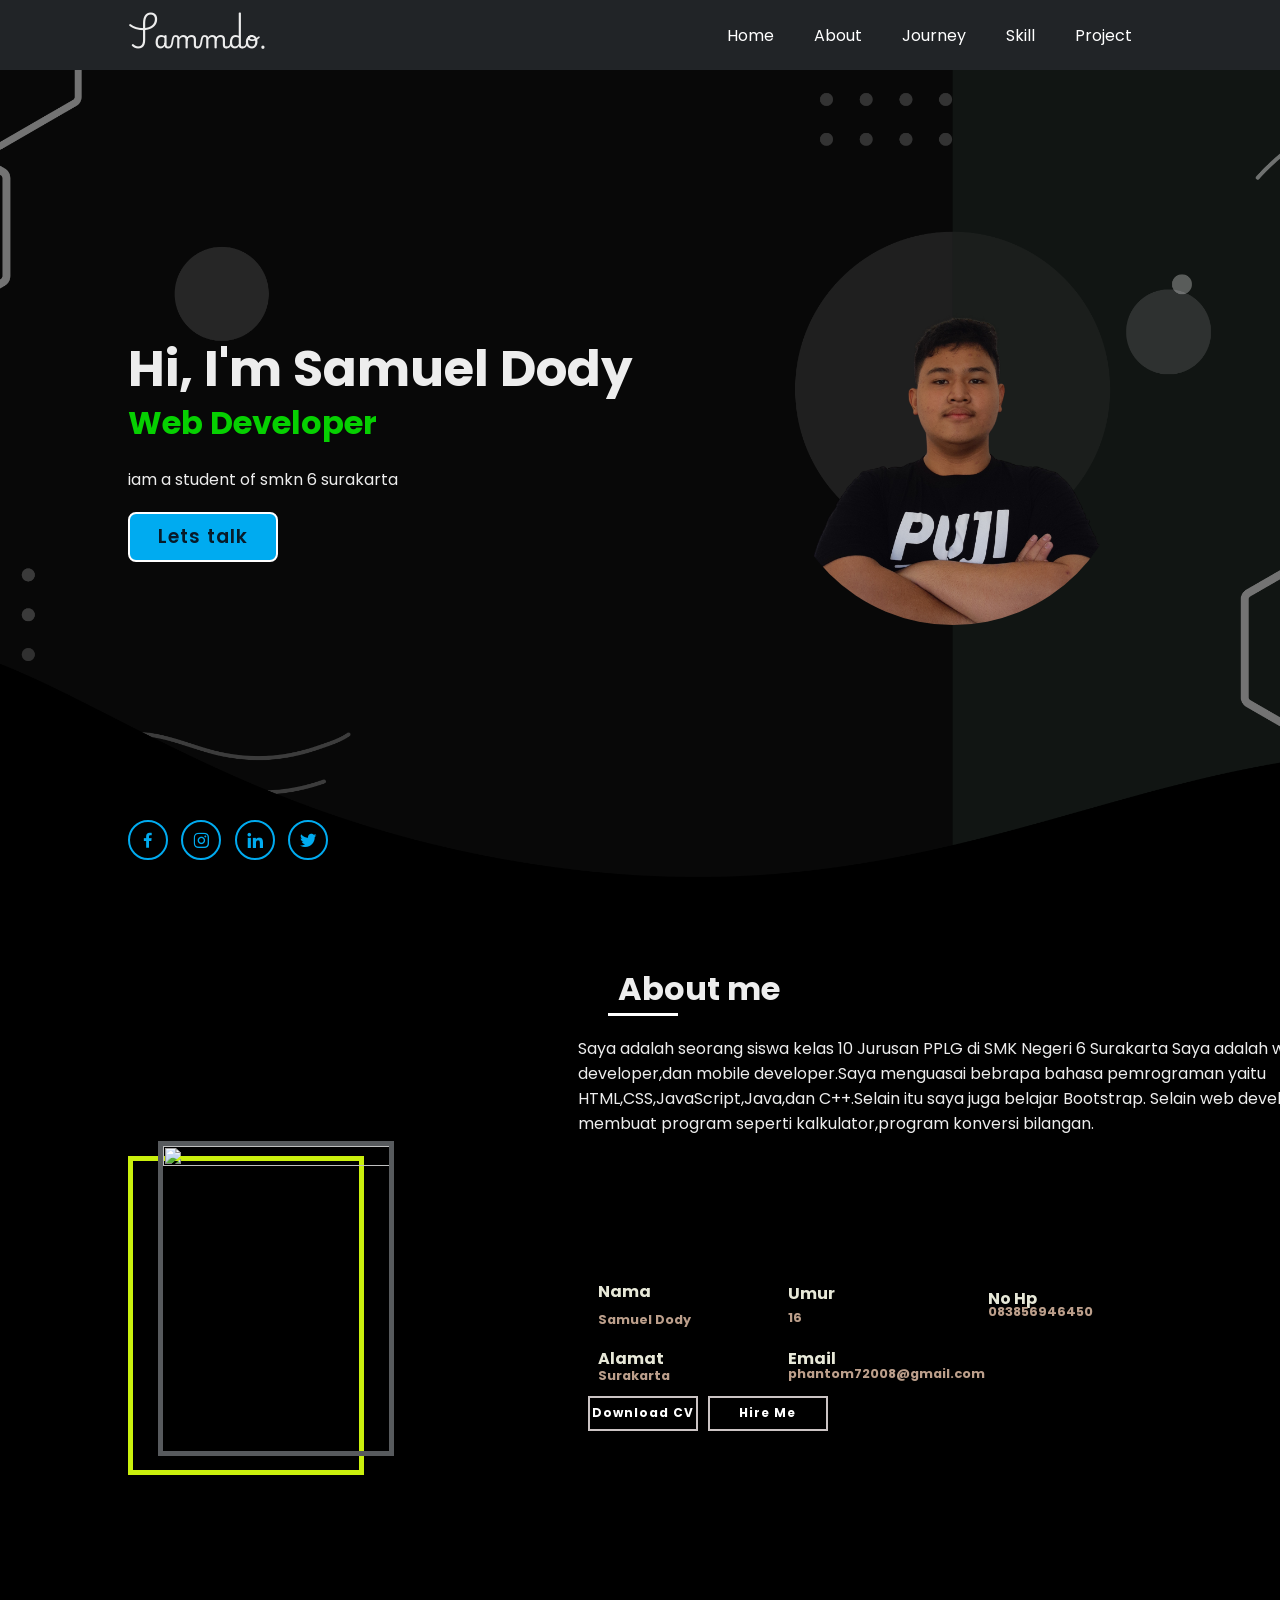
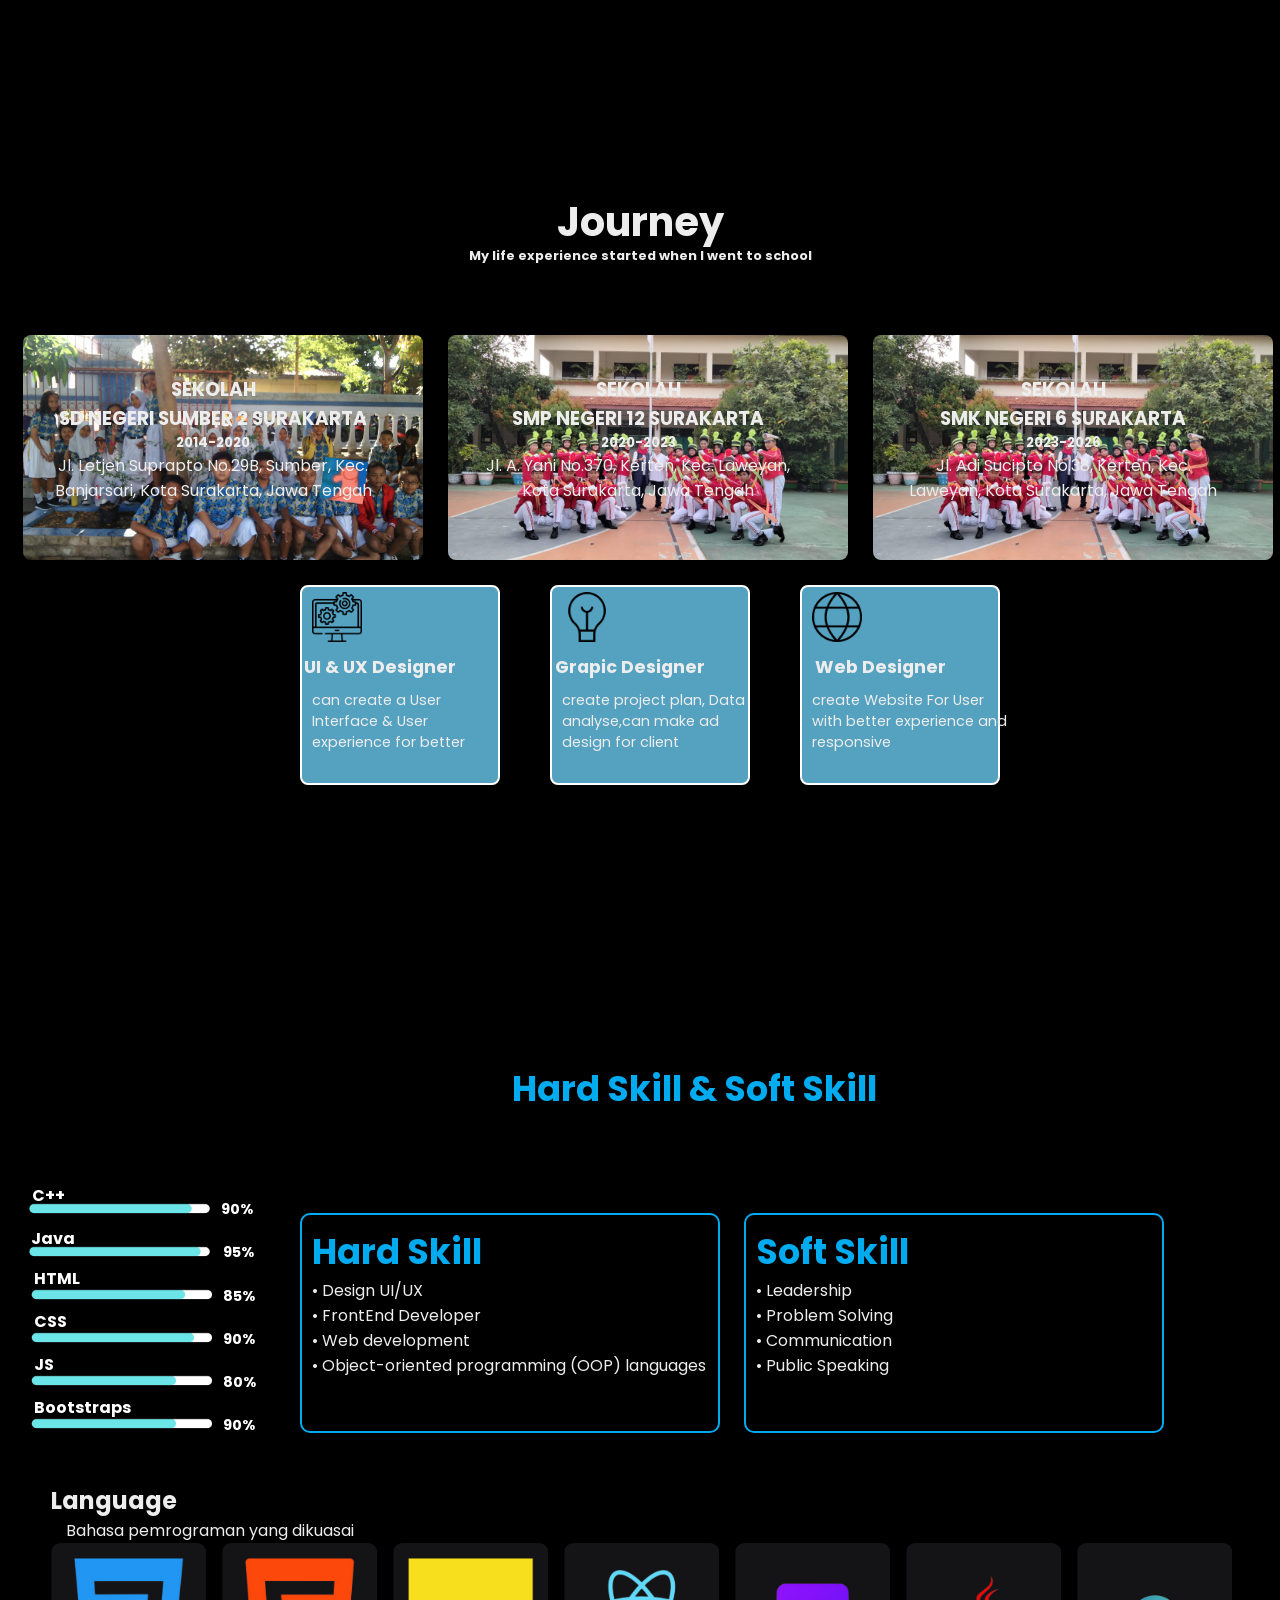
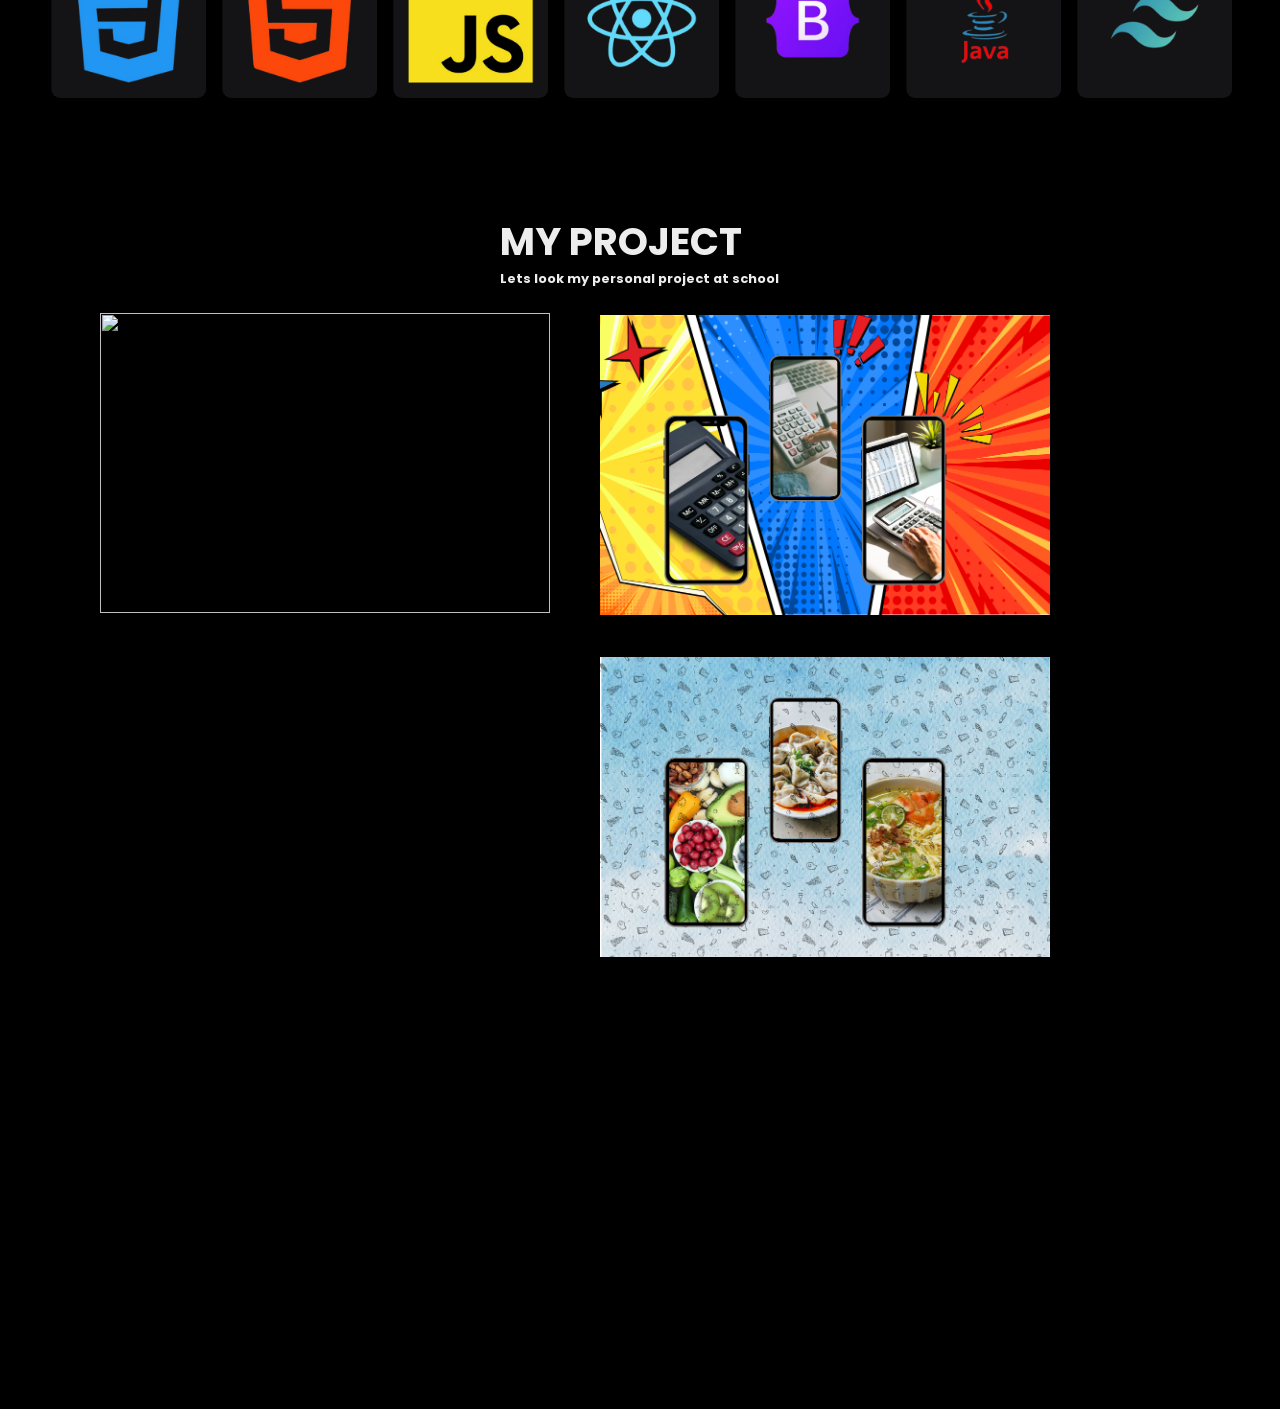
==== index.html @ 2a238af8 "index.html" ====
<!DOCTYPE html>
<html lang="en">
  <head>
    <meta charset="UTF-8" />
    <meta name="viewport" content="width=device-width, initial-scale=1.0" />
    <title>Portofolio Samuel</title>
    <link rel="stylesheet" href="style.css" />
    <link
      href="https://unpkg.com/boxicons@2.1.4/css/boxicons.min.css"
      rel="stylesheet"
    />
  </head>
  <body>
    <header class="header">
      <a href="#" class="logo">Sammdo.</a>

      <nav id="navbar" class="navbar">
      <ul class="menu">
        <li><a href="#home" class="active">Home</a></li>
        <li><a href="#about">About</a></li>
        <li><a href="#journey">Journey</a></li>
        <li><a href="#skill">Skill</a></li>
        <li><a href="#project">Project</a></li>
      </ul>
        <button class="toggle-button" id="toggleButton" ><i class='bx bx-menu bx-flashing' ></i></i></button>
      </nav>
    </header>
    
  <div class="home" id="home">
    <div class="home-content">
      <div class="text">
        <h1 >Hi, I'm Samuel Dody</h1>
        <h3>Web Developer</h3>
        <p>iam a student of smkn 6 surakarta</p>
      </div>
        <div class="btn-box">
          <a class="lets" href="https://wa.me/+6283856946450">Lets talk</a>
        </div>
      </div>

      <div class="home-sci">
        <a
          href="https://www.facebook.com/share/cYoXm4tMG1d6crYQ/?mibextid=qi2Omg"
          ><i class="bx bxl-facebook"></i
        ></a>
        <a
          href="https://www.instagram.com/basbastardd_?igsh=MTZwYXE0MXNqZjNnaw%3D%3D"
          ><i class="bx bxl-instagram"></i
        ></a>
        <a
          href="https://www.linkedin.com/in/samuel-dody-34b3a22b8?utm_source=share&utm_campaign=share_via&utm_content=profile&utm_medium=android_app"
          ><i class="bx bxl-linkedin"></i
        ></a>
        <a href="https://x.com/DaniGGerman134?t=rieS_hE7gNNwnrcmUIjF4g&s=09"
          ><i class="bx bxl-twitter"></i
        ></a>
      </div>
      <img class="person-home" src="Asset/home-person.png" alt="person" height="350px" width="350px">
    </div>

    <section class="about" id="about">
     <div class="about-content">
      <h2>About me</h2>
      <div class="garis"></div>
      <p>Saya adalah seorang siswa kelas 10 Jurusan PPLG di SMK Negeri 6
        Surakarta Saya adalah web developer,game developer,dan mobile
        developer.Saya menguasai bebrapa bahasa pemrograman yaitu
        HTML,CSS,JavaScript,Java,dan C++.Selain itu saya juga belajar Bootstrap. Selain web
        developer saya juga membuat program seperti kalkulator,program konversi
        bilangan.</p>
        <div class="profile">
          <h3 class="nama">Nama</h3>
          <h3 class="umur">Umur</h3>
          <h3 class="alamat">Alamat</h3>
          <h3 class="email">Email</h3>
          <h3 class="noHP">No Hp</h3>
          <h3 class="nama1"> Samuel Dody</h3>
          <h3 class="umur1"> 16</h3>
          <h3 class="alamat1"> Surakarta</h3>
          <h3 class="email1"> phantom72008@gmail.com</h3>
          <h3 class="hp"> 083856946450</h3>
          <div class="cv">
            <a href="c:\Users\LENOVO\Downloads\SMK-N-6-Surakarta.png" download="c:\Users\LENOVO\Downloads\SMK-N-6-Surakarta.png">Download CV</a>
          </div>
          <div class="btn-about">
          <a class="hire" href="https://wa.me/+6283856946450">Hire Me</a>
          </div>
      </div>
      <img class="about-photo" src="Profile.png" width="236" height="319">
      <div class="border"></div>
    </div>
    </section>

    <section class="journey" id="journey">
      <div class="journey-content">
        <h1>Journey</h1>
        <h6>My life experience started when I went to school</h6>

        <div class="all-card">
        <div class="card2">
          <div class="image-sd">
            <img src="Asset/sd.jpg" width="400px" height="200px">
          </div>
          <span class="sdn2">
            <h3>SEKOLAH</h3>
            <h3>SD NEGERI SUMBER 2 SURAKARTA</h3>
            <h5>2014-2020</h5>
            <p>Jl. Letjen Suprapto No.29B, Sumber, Kec. Banjarsari, Kota Surakarta, Jawa Tengah</p>
          </span>
          </div>
        <div class="card">
          <div class="image-smp">
            <img src="Asset/smp12.jpg" width="400px" height="200px">
          </div>
        <span class="smpn12">
          <h3>SEKOLAH</h3>
          <h3>SMP NEGERI 12 SURAKARTA</h3>
          <h5>2020-2023</h5>
          <p>Jl. A. Yani No.370, Kerten, Kec. Laweyan, Kota Surakarta, Jawa Tengah</p>
        </span>
      </div>
        <div class="card3">
          <div class="image-smk">
            <img src="Asset/smp12.jpg" width="400px" height="200px">
          </div>
        <span class="smk6">
          <h3>SEKOLAH</h3>
          <h3>SMK NEGERI 6 SURAKARTA</h3>
          <h5>2023-2026</h5>
          <p>Jl. Adi Sucipto No.38, Kerten, Kec. Laweyan, Kota Surakarta, Jawa Tengah</p>
        </span>
      </div>
      </div>

      <div class="service">
        <div class="UI">
          <img class="UI-img" src="Asset/UI.png" height="50px" width="50px">
          <h6>UI & UX Designer</h6>
          <p>can create a User Interface & User experience for better</p>
        </div>
        <div class="graphic">
          <img class="graphic-img" src="Asset/graphic.png" height="50px" width="50px">
          <h6>Grapic Designer</h6>
          <p>create project plan, Data analyse,can make ad design for client</p>
        </div>
        <div class="web">
          <img class="web-img" src="Asset/globe.png" height="50px" width="50px">
          <h6>Web Designer</h6>
          <p>create Website For User with better experience and responsive</p>
        </div>
      </div>
      </div>
    </section>

  <section class="skill" id="skill"> 
    <div class="skill-content">
    <h3>Hard Skill & Soft Skill</h3>
    <div class="chart">
    <div class="chart-cplus">
      <img src="Asset/90%.png" width="320px" height="180px">
      <h6>90%</h6>
      <p>C++</p>
    </div>
    <div class="chart-java">
      <img src="Asset/95%.png " width="320px" height="180px">
      <h6>95%</h6>
      <p>Java</p>
    </div>
    <div class="chart-html">
      <img src="Asset/85%.png" width="320px" height="180px">
      <h6>85%</h6>
      <p>HTML</p>
    </div>
    <div class="chart-css">
      <img src="Asset/90%.png" width="320px" height="180px">
      <h6>90%</h6>
      <p>CSS</p>
    </div>
    <div class="chart-js">
      <img src="Asset/80%.png" width="320px" height="180px">
      <h6>80%</h6>
      <p>JS</p>
    </div>
    <div class="chart-bs">
      <img src="Asset/80%.png"  width="320px" height="180px">
      <h6>90%</h6>
      <p>Bootstraps</p>
    </div>
    </div>
    <div class="hard-skill">
      <h3>Hard Skill</h3>
      <p>• Design UI/UX</p>
      <p>• FrontEnd Developer</p>
      <p>• Web development</p>
      <p>• Object-oriented programming (OOP) languages</p>
    </div>
    <div class="soft-skill">
      <h3>Soft Skill</h3>
      <p>• Leadership</p>
      <p>• Problem Solving</p>
      <p>• Communication</p>
      <p>• Public Speaking</p>
    </div>
  <div class="horizontal-scroll">
    <h1>Language</h1>
    <p>Bahasa pemrograman yang dikuasai</p>
  <div class="container">
    <img class="item" src="Asset/css.png" width="155px" height="155px">
    <img class="item" src="Asset/html.png" width="155px" height="155px">
    <img class="item" src="Asset/js.png" width="155px" height="155px">
    <img class="item" src="Asset/jsx.png" width="155px" height="155px">
    <img class="item" src="Asset/bs.png" width="155px" height="155px">
    <img class="item" src="Asset/java.png" width="155px" height="155px">
    <img class="item" src="Asset/tailwind.png" width="155px" height="155px">
  </div>
</div>
</div>
  </section>

    <section class="project-content" id="project">
      <h1>MY PROJECT</h1>
      <h4>Lets look my personal project at school</h4>
      <div class="foto-project">
        <a href="https://www.figma.com/proto/JDWSYa64k1XdLtKYEnfB9Y/project-only-today?node-id=34-34&starting-point-node-id=34%3A18&mode=design&t=15Vd6BLMMG8IjOnH-1">
          <img class="figma" src="Asset/Tiketku.png">
        </a>
        <a href="c:\Users\LENOVO\Documents\PJBL 10 SMT 1\KalkulatorKelompok8.zip" download="c:\Users\LENOVO\Documents\PJBL 10 SMT 1\KalkulatorKelompok8.zip">
          <img class="kalkulator" src="Asset/kalkulator.png"></a>
        <a href="c:\Users\LENOVO\Documents\KantinGUI (1).zip" download="c:\Users\LENOVO\Documents\KantinGUI (1).zip">
          <img class="kantin" src="Asset/kantin.png" >
        </a>
  </div>
 </section>

  <div class="copyright">
    <p>© Copyright 2024  SammdoDEV. All rights reserved.</p>
  </div>
  </div>

    <script src="main.js"></script>

    <script>
      window.onload = function(){
        if(performance.navigation.type === 1){
          window.location.href = "index.html";
        }
      };
    </script>
    <script src="https://unpkg.com/swiper/swiper-bundle.min.js"></script>
  </body>
</html>
---- style.css ----
@import url("https://fonts.googleapis.com/css2?family=Poppins:ital,wght@0,100;0,200;0,300;0,400;0,500;0,600;0,700;0,800;0,900;1,100;1,200;1,300;1,400;1,500;1,600;1,700;1,800;1,900&display=swap");
@import url('https://fonts.googleapis.com/css2?family=Playwrite+BE+WAL:wght@100..400&display=swap');
*{
  margin: 0;
  padding: 0;
  box-sizing: border-box;
  font-family: "Poppins", sans-serif;
}

body {
  font-family: "Poppins", sans-serif;
  background: #000000;
  color: #ededed;
  overflow-x: hidden;
  justify-content: center;
  align-items: center;
  height: auto;
  width: auto;
}

html,
body {
  scroll-behavior: smooth;
  overflow-y: auto;
}

body::-webkit-scrollbar{
  display: none;
}

.header {
  position: fixed;
  top: 0;
  left: 0;
  width: 100%;
  padding: 20px 10%;
  background: #212427;
  display: flex;
  justify-content: space-between;
  align-items: center;
  z-index: 100;
  grid-template-rows: auto;
  gap: 10px;
  height: 70px;
}
.toggle-button {
  display: none;
}

.logo {
  position: relative;
  font-size: 25px;
  color: #ededed;
  text-decoration: none;
  font-family: "Playwrite BE WAL", cursive;
}

.navbar{
  display: flex;
  justify-content: space-between;
  align-items: center;
}

.navbar ul{
  display: flex;
  align-items: start;
  list-style: none;
  padding-left: 20px;
}

.navbar li{
  position: relative;
}

.navbar a{
  white-space: nowrap;
  padding: 15px 20px;
  display: flex;
  align-items: center;
  font-size: 1.rem;
  color: #fff;
  text-decoration: none;
  transition: color 0.3s ease;
}

nav li:hover a{
  color: #9b50cc;
}

nav li::before {
  content: "";
  position: absolute;
  width: 0;
  height: 3px;
  bottom: 5px;
  transform: translateX(-50%);
  left: 50%;
  visibility: hidden;
  transition: all 0.3s ease-in-out;
  background-color: #9b50cc;
}

nav li:hover::before{
  visibility: visible;
  width: 100%;
}
.home {
  height: 100vh;
  background-size: cover;
  background: url('Asset/bgHomePorto.png');
  background-repeat: no-repeat;
  background-size: cover;
  background-position: center;
  display: flex;
  align-items: center;
  padding: 0 10%;
  position: sticky;
}

.person-home{
  position: relative;
  border-radius: 50%;
  right: 100px;
  transform: translateX(70%);
}

.home-content {
  max-width: auto;
}

.home-content h1 {
  position: relative;
  font-size: 50px;
  font-weight: 700;
  line-height: 1.2;
}

.home-content h3 {
  position: relative;
  font-size: 32px;
  font-weight: 700;
  color: #06D001;
}

.home-content p {
  position: relative;
  font-size: 16px;
  margin: 20px 0;
}

.home-content .btn-box {
  position: relative;
  display: flex;
  justify-content: space-between;
  width: 345px;
  height: 50px;
}

.btn-box a {
  position: relative;
  display: inline-flex;
  justify-content: center;
  align-items: center;
  width: 150px;
  height: 100%;
  background: #00abf0;
  border: 2px solid #ffffff;
  border-radius: 8px;
  font-size: 19px;
  color: #081b29;
  text-decoration: none;
  font-weight: 600;
  letter-spacing: 1px;
  z-index: 1;
  overflow: hidden;
  transition: 0.5s;
}

.btn-box a:hover {
  background: #000000;
  color: #00abf0;
}

.btn-box a:nth-child(2) {
  background: black;
  color: #00abf0;
}
.btn-box a:nth-child(2):hover {
  background: #00abf0;
  color: #000000;
}

.btn-box a:nth-child(2)::before {
  background: #00abf0;
  color: #000000;
}

.btn-box a:hover::before {
  width: 100%;
}

.home-sci {
  position: absolute;
  bottom: 40px;
  width: 200px;
  display: flex;
  justify-content: space-between;
}

.home-sci a {
  position: relative;
  display: inline-flex;
  justify-content: center;
  align-items: center;
  width: 40px;
  height: 40px;
  background: transparent;
  border: 2px solid #00abf0;
  border-radius: 50%;
  font-size: 20px;
  color: #00abf0;
  text-decoration: none;
  z-index: 1;
  overflow: hidden;
}
.home-sci a:hover {
  color: #081b29;
}

.home-sci a::before {
  content: "";
  position: absolute;
  top: 0;
  left: 0;
  width: 0;
  height: 100%;
  background: #00abf0;
  z-index: -1;
  transition: 0.5s;
}

.home-sci a:hover::before {
  width: 100%;
}

section {
  justify-content: center;
  align-items: center;
}

.about {
  padding-top: 570px;
  display: flex;
  align-items: center;
  z-index: -10;
  max-height: 70vh;
  box-sizing: border-box;
}

.about-photo{
  border: 5px solid #575a5d;
  top: -400px;
}

.border{
  border: 5px solid #caf00d;
  height: 319px;
  width: 236px;
  position: relative;
  left: -60px;
  bottom: 700px;
}

.garis {
  border: 0;
  height: 3px;
  background: #ffffff;
  margin: 20px 0;
  width: 70px;
  left: 420px;
  position: relative;
  top: 110px;
}
.about-content h2 {
  top: 140px;
  justify-content: center;
  align-items: center;
  padding-bottom: 10px;
  color: #ededed;
  position: relative;
  font-size: 2rem;
  left: 430px;
  font-weight: bold;
}

.about-content p {
  text-size-adjust: 100px 100px;
  background-color: transparent;
  padding: 10px;
  padding-bottom: 20px;
  position: relative;
  width: 100vh;
  height: 30vh;
  left: 380px;
  top: 100px;

}

.profile {
  display: contents;
  grid-template-rows: 1fr 1fr;
  flex-direction: column;
  justify-items: center;
  font-size: 0.7rem;
  justify-content: center;
  transform: translateY(0%);
}

.nama{
  color: #E7E8D8;
  padding-left: 410px;
  padding-top: 60px;
  font-size: 1rem;
  justify-content: center;
  align-items: center;
  position: relative;
  top: 23px;
}
.nama1{
  color: #BC9F8B;
  padding-left: 410px;
  bottom: 70px;
  font-size: 0.8rem;
  position: relative;
  justify-content: center;
  align-items: center;
}

.umur{
  color: #E7E8D8;
  padding-left: 600px;
  justify-content: center;
  align-items: center;
  font-size: 1rem;
  position: relative;
}
.umur1{
  color: #BC9F8B;
  padding-left: 600px;
  bottom: 90px;
  font-size: 0.8rem;
  position: relative;
  justify-content: center;
  align-items: center;
}
.alamat{
  color: #E7E8D8;
  padding-left: 410px;
  top: 40px;
  font-size: 1rem;
  justify-content: center;
  align-items: center;
  position: relative;
}
.alamat1{
  color: #BC9F8B;
  padding-left: 410px;
  bottom: 50px;
  font-size: 0.8rem;
  position: relative;
  justify-content: center;
  align-items: center;
}

.email{
  color: #E7E8D8;
  padding-left: 600px;
  top: 15px;
  position: relative;
  justify-content: center;
  align-items: center;
  font-size: 1rem;
}
.email1{
  color: #BC9F8B;
  padding-left: 600px;
  bottom: 70px;
  font-size: 0.8rem;
  position: relative;
  justify-content: center;
  align-items: center;
}

.noHP{
  position: relative;
  justify-content: center;
  align-items: center;
  color: #E7E8D8;
  font-size: 1rem;
  padding-left: 800px;
  bottom: 70px;
}

.hp{
  color: #BC9F8B;
  padding-left: 800px;
  bottom: 150px;
  font-size: 0.8rem;
  position: relative;
  justify-content: center;
  align-items: center;
}

.about-photo {
  position: relative;
  bottom: 527.5px;
  right: 30px;
  z-index: 1;
  background-size: cover;
  height: auto;
}

.cv{
display: flex;
position: relative;
width: 110px;
height: 35px;
left: 400px;
bottom: 75px;
}

.cv a{
  position: relative;
  display: inline-flex;
  justify-content: center;
  align-items: center;
  width: 150px;
  height: 100%;
  background: transparent;
  border: 2px solid #cbc4c4;
  font-size: 12px;
  color: #ffffff;
  text-decoration: none;
  font-weight: 600;
  letter-spacing: 1px;
  z-index: 1;
  overflow: hidden;
  transition: 0.5s ease;
  font-weight: bold;
  cursor: pointer;
}

.cv:hover{
  background: #ffffff;
  transition: 0.5s ease-in-out;
}
.cv a:hover{
  color: #000000;
  transition: .5s ease-in-out;
}
.btn-about a{
  position: relative;
  display: inline-flex;
  justify-content: center;
  align-items: center;
  width: 120px;
  height: 35px;
  background: transparent;
  border: 2px solid #cbc4c4;
  font-size: 12px;
  color: #ffffff;
  text-decoration: none;
  font-weight: 600;
  letter-spacing: 1px;
  z-index: 1;
  overflow: hidden;
  transition: 0.5s ease;
  font-weight: bold;
  cursor: pointer;
  left: 520px;
  bottom: 110px;
}

.hire:hover{
  background: #ffffff;
  transition: 0.5s ease-in-out;
}
.btn-about a:hover{
  color: #000000;
  transition: .5s ease-in-out;
}

.journey {
  background: #000000;
  background-size: cover;
  position: relative;
  padding-top: 550px;
  background-repeat: no-repeat;
  background-size: cover;
  background-position: center;
  display: flex;
  align-items: center;
  max-height: 118vh;
}

.journey-content h1 {
  padding-bottom: 500px;
  justify-content: center;
  align-items: center;
  padding-bottom: 10px;
  color: #ededed;
  position: relative;
  font-size: 50px;
  font-weight: 700;
  text-align: center;
  bottom: 95px;
  font-size: 2.5rem;
}

.journey-content h6 {
  padding-bottom: 500px;
  justify-content: center;
  align-items: center;
  padding-bottom: 10px;
  color: #ededed;
  position: relative;
  font-size: 50px;
  font-weight: 700;
  text-align: center;
  bottom: 110px;
  font-size: 0.8rem;
}

.service{
  bottom: 50px;
  display: flex;
  justify-content: space-between;
  gap: 3;
  left: 110px;
  position: relative;
}

.UI-img{
  position: relative;
  bottom: -5px;
  right: -10px;
}
.UI{
  top: -350px;
  position: relative;
  background-color: #54a1c0;
  border-radius: 8px;
  left: -150px;
  border: 2px solid #ffffff;
  width: 200px;
  height: 200px;
  display: inline-block;
}

.UI:hover{
  background: #A2CA71;
  transition: 0.5s ease-in-out;
  cursor: pointer;
}
.UI h6{
  font-size: 1.1rem;
  top: 10px;
  right: 20px;
}
.UI p{
  position: relative;
  top: 10px;
  font-size: 0.9rem;
  right: -10px;
}

.graphic-img{
  position: relative;
  bottom: -5px;
  right: -10px;
}
.graphic{
  top: -350px;
  position: relative;
  background-color: #54a1c0;
  border-radius: 8px;
  left: -100px;
  border: 2px solid #ffffff;
  width: 200px;
  height: 200px;
  display: inline-block;
}

.graphic:hover{
  background: #A2CA71;
  transition: 0.5s ease-in-out;
  cursor: pointer;
}

.graphic h6{
  font-size: 1.1rem;
  top: 10px;
  right: 20px;
}
.graphic p{
  position: relative;
  top: 10px;
  font-size: 0.9rem;
  right: -10px;
}

.web-img{
  position: relative;
  bottom: -5px;
  right: -10px;
}
.web{
  top: -350px;
  position: relative;
  background-color: #54a1c0;
  border-radius: 8px;
  left: -50px;
  border: 2px solid #ffffff;
  width: 200px;
  height: 200px;
  display: inline-block;
}

.web:hover{
  background: #A2CA71;
  transition: 0.5s ease-in-out;
  cursor: pointer;
}

.web h6{
  font-size: 1.1rem;
  top: 10px;
  right: 20px;
}
.web p{
  position: relative;
  top: 10px;
  font-size: 0.9rem;
  right: -10px;
}


.all-card{
  left: 0;
  transform: translateX(18%);
}
.card{
  width: 400px;
  height: 200px;
  aspect-ratio: 1 / 0.7;
  border-radius: 8px;
  position: relative;
  cursor: pointer;
  top: -250px;
}

.card .image-smp{
  border-radius: inherit;
}

.card .image-smp img{
  width: 100%;
  height: 100%;
  object-fit: cover;
  object-position: 50% 50%;
  border-radius: inherit;
  transition: 0.5s ease-in-out;
}

.card::after{
  content: "";
  position: absolute;
  inset: 0;
  border: 2px solid white;
  border-radius: inherit;
  opacity: 0;
  height: 175px;
  transition: 0.4s ease-in-out;
}

.card:hover img{
  filter: grayscale(1) brightness(0.4);
}

.card:hover::after{
  opacity: 1;
  inset: 20px;
}

.smpn12{
  width: 80%;
  position: absolute;
  top: 20%;
  left: 90%;
  text-align: center;
  left: 30px;
}

.card2{
  width: 400px;
  height: 200px;
  aspect-ratio: 1 / 0.7;
  border-radius: 8px;
  position: relative;
  cursor: pointer;
  top: -50px;
  right: 425px;
}

.card2 .image-sd{
  border-radius: inherit;
}

.card2 .image-sd img{
  width: 100%;
  height: 100%;
  object-fit: cover;
  object-position: 50% 50%;
  border-radius: inherit;
  transition: 0.5s ease-in-out;
}

.card2::after{
  content: "";
  position: absolute;
  inset: 0;
  border: 2px solid white;
  border-radius: inherit;
  height: 175px;
  opacity: 0;
  transition: 0.4s ease-in-out;
}

.card2:hover img{
  filter: grayscale(1) brightness(0.4);
}

.card2:hover::after{
  opacity: 1;
  inset: 20px;
}

.sdn2{
  width: 80%;
  position: absolute;
  top: 20%;
  left: 90%;
  text-align: center;
  left: 30px;
}


.card3{
  width: 400px;
  height: 200px;
  aspect-ratio: 1 / 0.7;
  border-radius: 8px;
  position: relative;
  cursor: pointer;
  top: -450px;
  left: 425px;
}

.card3 .image-smk{
  border-radius: inherit;
}

.card3 .image-smk img{
  width: 100%;
  height: 100%;
  object-fit: cover;
  object-position: 50% 50%;
  border-radius: inherit;
  transition: 0.5s ease-in-out;
}

.card3::after{
  content: "";
  position: absolute;
  inset: 0;
  border: 2px solid white;
  border-radius: inherit;
  height: 170px;
  opacity: 0;
  transition: 0.4s ease-in-out;
}

.card3:hover img{
  filter: grayscale(1) brightness(0.4);
}

.card3:hover::after{
  opacity: 1;
  inset: 20px;
}

.smk6{
  width: 80%;
  position: absolute;
  top: 20%;
  left: 90%;
  text-align: center;
  left: 30px;
}

.skill{
  max-height: 120vh;
  padding-top: 70px;
}

.skill-content h3{
  justify-content: center;
  color: #00abf0;
  align-items: center;
  left: 0;
  transform: translateX(40%);
  font-size: 2.2rem;
}

.skill-content p{
  justify-content: center;
  font-size: 1rem;
  align-items: center;
  padding-left: 525px;
}

.chart{
  padding-left: 90px;
  position: relative;
}
.chart-cplus{
  background-size: cover;
  left: 0;
  transform: translateX(-10%);
}
.chart-cplus h6{
  justify-content: center;
  align-items: center;
  position: relative;
  color: #ffffff;
  font-weight: bold;
  font-size: 0.9rem;
  left: 0;
  transform: translateX(21%);
  bottom: 103px;
}

.chart-cplus p{
  justify-content: center;
  align-items: center;
  position: relative;
  color: #ffffff;
  font-weight: bold;
  font-size: 1rem;
  left: 0;
  transform: translateX(-39%);
  bottom: 140px;
}

.chart-java{
  transform: translateX(-10%);
  bottom: 190px;
  position: relative;
  justify-content: center;
  align-items: center;
}
.chart-java h6{
  justify-content: center;
  align-items: center;
  position: relative;
  color: #ffffff;
  font-weight: bold;
  font-size: 0.9rem;
  left: 252px;
  bottom: 103px;
}

.chart-java p{
  justify-content: center;
  align-items: center;
  position: relative;
  color: #ffffff;
  font-weight: bold;
  font-size: 1rem;
  right: 465px;
  bottom: 140px;
}

.chart-html{
  left: 0;
  bottom: 380px;
  transform: translateX(-9.8%);
  position: relative;
  justify-content: center;
  align-items: center;
}

.chart-html h6{
  justify-content: center;
  align-items: center;
  position: relative;
  color: #ffffff;
  font-weight: bold;
  font-size: 0.9rem;
  left: 0;
  transform: translateX(21%);
  bottom: 102px;
}

.chart-html p{
  justify-content: center;
  align-items: center;
  position: relative;
  color: #ffffff;
  font-weight: bold;
  font-size: 1rem;
  left: 0;
  transform: translateX(-39%);
  bottom: 143px;
}

.chart-css{
  left: 0;
  transform: translateX(-9.8%);
  top: -570px;
  position: relative;
  justify-content: center;
  align-items: center;
}

.chart-css h6{
  justify-content: center;
  align-items: center;
  position: relative;
  color: #ffffff;
  font-weight: bold;
  font-size: 0.9rem;
  left: 0;
  transform: translateX(21%);
  bottom: 102px;
}

.chart-css p{
  justify-content: center;
  align-items: center;
  position: relative;
  color: #ffffff;
  font-weight: bold;
  font-size: 1rem;
  left: 0;
  transform: translateX(-39%);
  bottom: 143px;
}

.chart-js{
  left: 0;
  transform: translateX(-9.8%);
  top: -760px;
  position: relative;
  justify-content: center;
  align-items: center;
}

.chart-js h6{
  justify-content: center;
  align-items: center;
  position: relative;
  color: #ffffff;
  font-weight: bold;
  font-size: 0.9rem;
  left: 0;
  transform: translateX(21%);
  bottom: 102px;
}

.chart-js p{
  justify-content: center;
  align-items: center;
  position: relative;
  color: #ffffff;
  font-weight: bold;
  font-size: 1rem;
  left: 0;
  transform: translateX(-39%);
  bottom: 143px;
}
.chart-bs{
  left: 0;
  transform: translateX(-9.8%);
  top: -950px;
  position: relative;
  justify-content: center;
  align-items: center;
}

.chart-bs h6{
  justify-content: center;
  align-items: center;
  position: relative;
  color: #ffffff;
  font-weight: bold;
  font-size: 0.9rem;
  left: 0;
  transform: translateX(21%);
  bottom: 102px;
}

.chart-bs p{
  justify-content: center;
  align-items: center;
  position: relative;
  color: #ffffff;
  font-weight: bold;
  font-size: 1rem;
  left: 0;
  transform: translateX(-39%);
  bottom: 143px;
}


.hard-skill{
  display: inline-block;
  border: 2px solid #00abf0;
  border-radius: 10px;
  padding: 5px;
  box-sizing: border-box;
  width: 300px;
  height: max-content;
  text-size-adjust: 100px 100px;
  padding: 10px;
  padding-bottom: 10px;
  position: relative;
  width: 420px;
  height: 220px;
  left: 300px;
  bottom: 1300px;
}

.hard-skill h3{
  width: max-content;
  text-align: left;
  left: 0;
  transform: translateX(0%);
}

.hard-skill p{
  width: max-content;
  text-align: left;
  padding-left: 0px;
  align-items: center;
  justify-content: center;
}
.soft-skill{
  display: inline-block;
  border: 2px solid #00abf0;
  border-radius: 10px;
  padding: 5px;
  box-sizing: border-box;
  width: 300px;
  height: max-content;
  text-size-adjust: 100px 100px;
  padding: 10px;
  padding-bottom: 10px;
  position: relative;
  width: 420px;
  height: 220px;
  left: 320px;
  bottom: 1300px;
}

.soft-skill h3{
  width: max-content;
  text-align: left;
  left: 0;
  transform: translateX(0%);
}

.soft-skill p{
  width: max-content;
  text-align: left;
  padding-left: 0px;
  align-items: center;
  justify-content: center;
}

.container{
  display: flex;
  width: max-content;
  gap: 1rem;
}

.horizontal-scroll{
  width: 100%;
  overflow-x: scroll;
  margin-top: -1250px;
  transform: translateX(4%);
}

.horizontal-scroll h1{
  left: 0px;
  position: relative;
}

.horizontal-scroll::-webkit-scrollbar{
  display: none;
}

.item{
  border-radius: 9px;
}

.horizontal-scroll p{
  position: relative;
  right: 510px;
}

.project-content{
  padding-top: 70px;
  max-height: 150vh;
}

.project-content h1 {
  padding-bottom: 500px;
  justify-content: center;
  align-items: center;
  padding-bottom: 10px;
  color: #ededed;
  position: relative;
  font-size: 2.4rem;
  font-weight: 700;
  left: 500px;
  bottom: -45px;
  align-content: center;
}

.project-content h4 {
  padding-bottom: 500px;
  justify-content: center;
  align-items: center;
  padding-bottom: 10px;
  color: #ededed;
  position: relative;
  font-size: 0.8rem;
  font-weight: 700;
  left: 500px;
  bottom: -35px;
  align-content: center;
}

.foto-project {
  justify-content: space-between;
  align-items: center;
  margin-right: 400px;
  bottom: 200px;
}

.figma {
  position: relative;
  justify-content: center;
  align-items: center;
  width: 450px;
  height: 300px;
  left: 100px;
  bottom: -50px;
}
.kalkulator {
  position: relative;
  justify-content: center;
  align-items: center;
  width: 450px;
  height: 300px;
  left: 600px;
  bottom: 255px;
}

.kantin{
  position: relative;
  justify-content: center;
  align-items: center;
  width: 450px;
  height: 300px;
  left: 600px;
  bottom: 220px;
}

.contact{
  color: #000000;
}

.contact-content{
  background-color: #ffffff;
  height: 50vh;
}

.copyright{
  background: none;
  position: relative;
  color: #ffffff;
  right: -440px;
  top: 200px;
}


/*header*/
@media (max-width: 767px) {
  .menu {
    display: flex;
    flex-direction: column;
    position: fixed;
    top: 0;
    right: 0;
    height: 430px;
    width: 100%;
    background-color: black;
    transform: translateX(100%);
    z-index: 5;
    padding-top: 80px;
    border-radius: 8px;
    transition: 1s;
  }

  .menu li {
    display: block;
    text-align: center;
    margin: 0;
    padding-bottom: 15px;
  }

  .toggle-button {
    display: block;
    color: white;
    background-color: transparent;
    border: none;
    padding: 10px;
    cursor: pointer;
    font-size: 2rem;
    z-index: 10;
    position: relative;
  }

  
  #home-icon{
    display: contents;
    color: #000000;
  }

  .exit-button{
    content: "";
    display: block;
    color: white;
    background-color: transparent;
    border: none;
    padding: 10px;
    cursor: pointer;
    font-size: 2rem;
    z-index: 10;
    position: relative;
  }

  .logo{
    z-index: 10;
  }
}

.menu.active {
  transform: translateX(0);
}

/*home*/
@media (max-width:767px) {
  
  .text{
    bottom: 0;
    transform: translateY(60%);
    padding-right: 10px;
  }
  .home-content h1{
    font-size: calc(35px + 1vw);
    font-weight: bold;
    bottom: 200px;
  }
  .home-content h3{
    font-size: 22px;
    font-weight: bold;
  }
  .home-content p{
    bottom: 20px;
  }

  .btn-box{
  top: 70px;
  right: 0;
  transform: translateX(25%);
  }

  .btn-box a{
    width: 160px;
    height: 60px;
  }

  .lets{
    right: 90px;
  }
  .hire{
    left: 35px;
  }

  .person-home{
    width: 200px;
    height: 200px;
    right: 450px;
    bottom: 25px;
    align-items: center;
  }

}

/*about*/
@media (max-width:767px) {

  .about-photo{
    display: none;
  }

  .garis{
    left: 500px;
  }

  .about-content {
  align-items: center;
  justify-content: center;
  position: relative;
  right: 180px;
  bottom: 280px;
  padding-top: 120px;
  }

  .about-content h2{
    color: white;
    font-size: 2rem;
    right: 0;
    padding-bottom: 10px;
    transform: translateX(7%);
    position: relative;
  }

.about-content p{
  right: 0;
  transform: translateX(30%);
  position: relative;
  justify-content: center;
  align-items: center;
  width: calc(330px + 1vw);
  box-sizing: border-box;
  height: max-content;
  display: flex;
  flex-direction: column;
  align-items: center;
  color: #bac9d7;
}

.nama{
  left: 0;
  transform: translateX(10%);
}
.nama1{
  left: 0;
  transform: translateX(10%);
}

.noHP{
  left: 0;
  transform: translateX(-12%);
}
.hp{
  left: 0;
  transform: translateX(-12%);
}
.alamat{
  left: 0;
  transform: translateX(10%);
}
.alamat1{
  left: 0;
  transform: translateX(10%);
}

.cv{
  right: 0;
  transform: translateX(100%);
}

.btn-about{
  left: 130px;
  position: relative;
}
}

/*journey*/
@media (max-width:767px) {

  .journey-content{
    align-items: center;
    justify-content: center;
    bottom: 400px;
    max-height: 80vh;
    position: relative;
  }

  .all-card{
    position: relative;
    left: 20px;
  }

  .smpn12{
    top: 15px;
  }

  .card:hover::after{
    opacity: 1;
    inset: 10px;
  }
  .card{
    left: 0;
    transform: translateX(0);
    top: -50px;
    height: 170px;
    width: 340px;
    transition: 0.5s ease-in;
    bottom: 200px;
  }

  .sdn2{
    top: 15px;
  }
  .card2:hover::after{
    opacity: 1;
    inset: 10px;
  }
  .card2{
    left: 0;
    transform: translateX(0);
    top: -100px;
    height: 170px;
    width: 340px;
    transition: 0.5s ease-in;
    bottom: 200px;
  }
  .card3:hover::after{
    opacity: 1;
    inset: 10px;
  }
  .card3{
    left: 0;
    transform: translateX(0);
    top: 0px;
    height: 170px;
    width: 340px;
    transition: 0.5s ease-in;
    bottom: 200px;
  }

  .service{
    left: 0;
    transform: translateX(0);
    display: flex;
    overflow-x: scroll;
    left: 200px;
  }

  .service::-webkit-scrollbar{
    display: none;
  }
}

/*skill*/
@media (max-width:767px) {
  .skill{
    max-height: 1200px;
  }
  .skill-content h3{
    transform: translateX(2%);
    align-items: center;
    font-weight: 900;
    width: auto;
    font-size: 2rem;
    padding-top: 30px;
  }
  .skill-content p{
    transform: translateX(-50%);
    font-size: 0.8rem;
    width: auto;
    right: 0;
  }

.chart{
  flex-direction: column;
  display: flex;
  right: -50px;
}
.chart-cplus{
  left: 0;
  transform: translateX(-55%);
}
.chart-cplus h6{
  left: 195px;
}
.chart-cplus p{
  left: -200px;
}
.chart-java{
  right: 0;
  transform: translateX(-55%);
}
.chart-java h6{
  left: 255px;
}
.chart-java p{
  left: -200px;
}
.chart-html{
  right: 0;
  transform: translateX(-55%);
}
.chart-html h6{
  left: 195px;
}
.chart-html p{
  left: -200px;
}
.chart-css{
  right: 0;
  transform: translateX(-55%);
}
.chart-css h6{
  left: 195px;
}
.chart-css p{
  left: -200px;
}
.chart-js{
  right: 0;
  transform: translateX(-55%);
}
.chart-js h6{
  left: 195px;
}
.chart-js p{
  left: -200px;
}
.chart-bs{
  right: 0;
  transform: translateX(-55%);
}
.chart-bs h6{
  left: 195px;
}
.chart-bs p{
  left: -200px;
}

.hard-skill{
  width: 280px;
  left: 10px;
  top: -1070px;
  height: auto;
}
.hard-skill h3{
  transform: translateY(-30%);
}
.hard-skill p{
  left: 0;
  transform: translateX(10%);
  transform: translateY(-40%);
  font-weight: 900;
}
.soft-skill{
  width: 280px;
  left: 10px;
  top: -1050px;
  height: auto;
}
.soft-skill h3{
  transform: translateY(-30%);
}
.soft-skill p{
  left: 0;
  transform: translateX(10%);
  transform: translateY(-40%);
  font-weight: 900;
}

.horizontal-scroll{
  transform: translateY(200px);
}

.horizontal-scroll p{
  position: relative;
  height: 10px;
  width: auto;
}
}
/*project*/
@media (max-width:767px) {

  .project-content{
    padding-top: 300px;
  }
  .project-content h1{
    left: 50px;
  }
  .project-content h4{
    left: 45px;
  }

  .figma{
    width: 300px;
    height: 200px;
    left: 15px;
  }
  .kalkulator{
    width: 300px;
    height: 200px;
    left: 15px;
    bottom: -70px;
  }
  .kantin{
    width: 300px;
    height: 200px;
    left: 15px;
    bottom: -90px;
  }
}

/*copyright*/
@media (max-width:767px) {
  .copyright{
    position: relative;
    display: inline-flex;
    left: 0;
  }
}
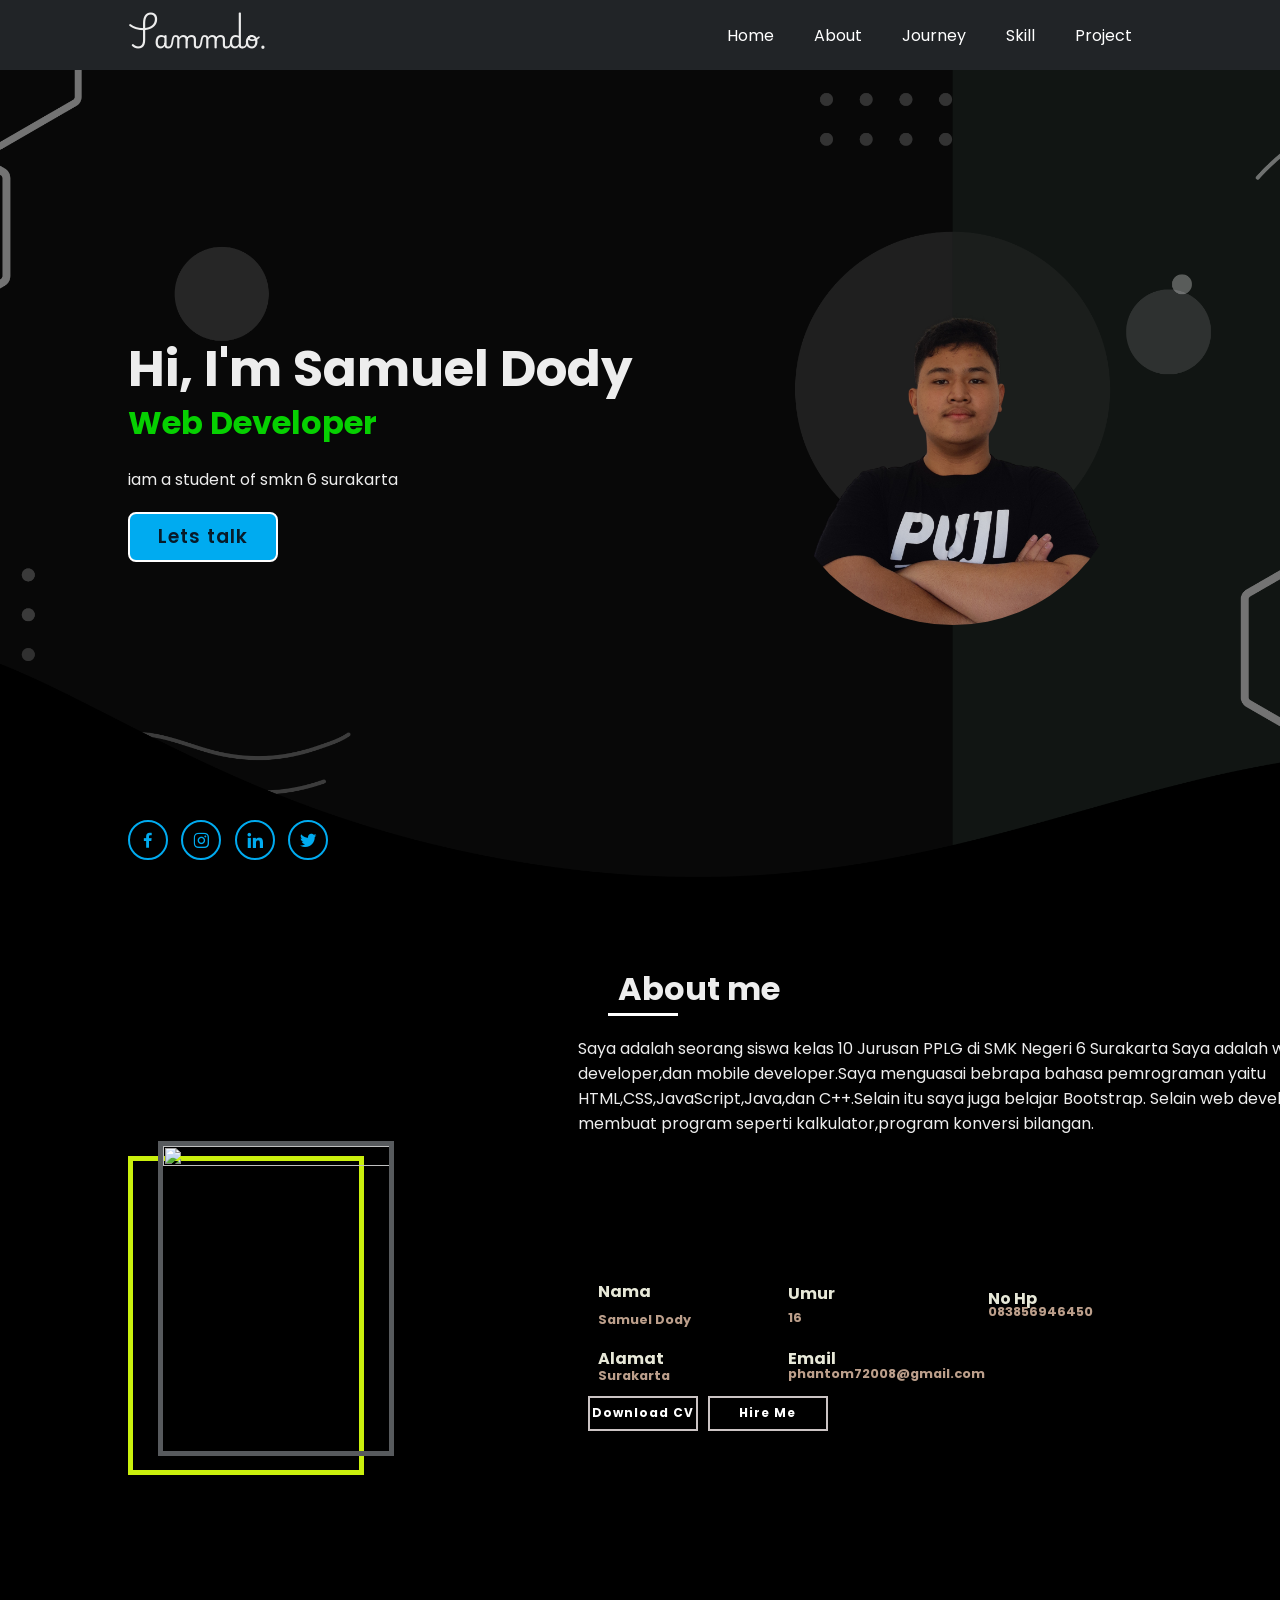
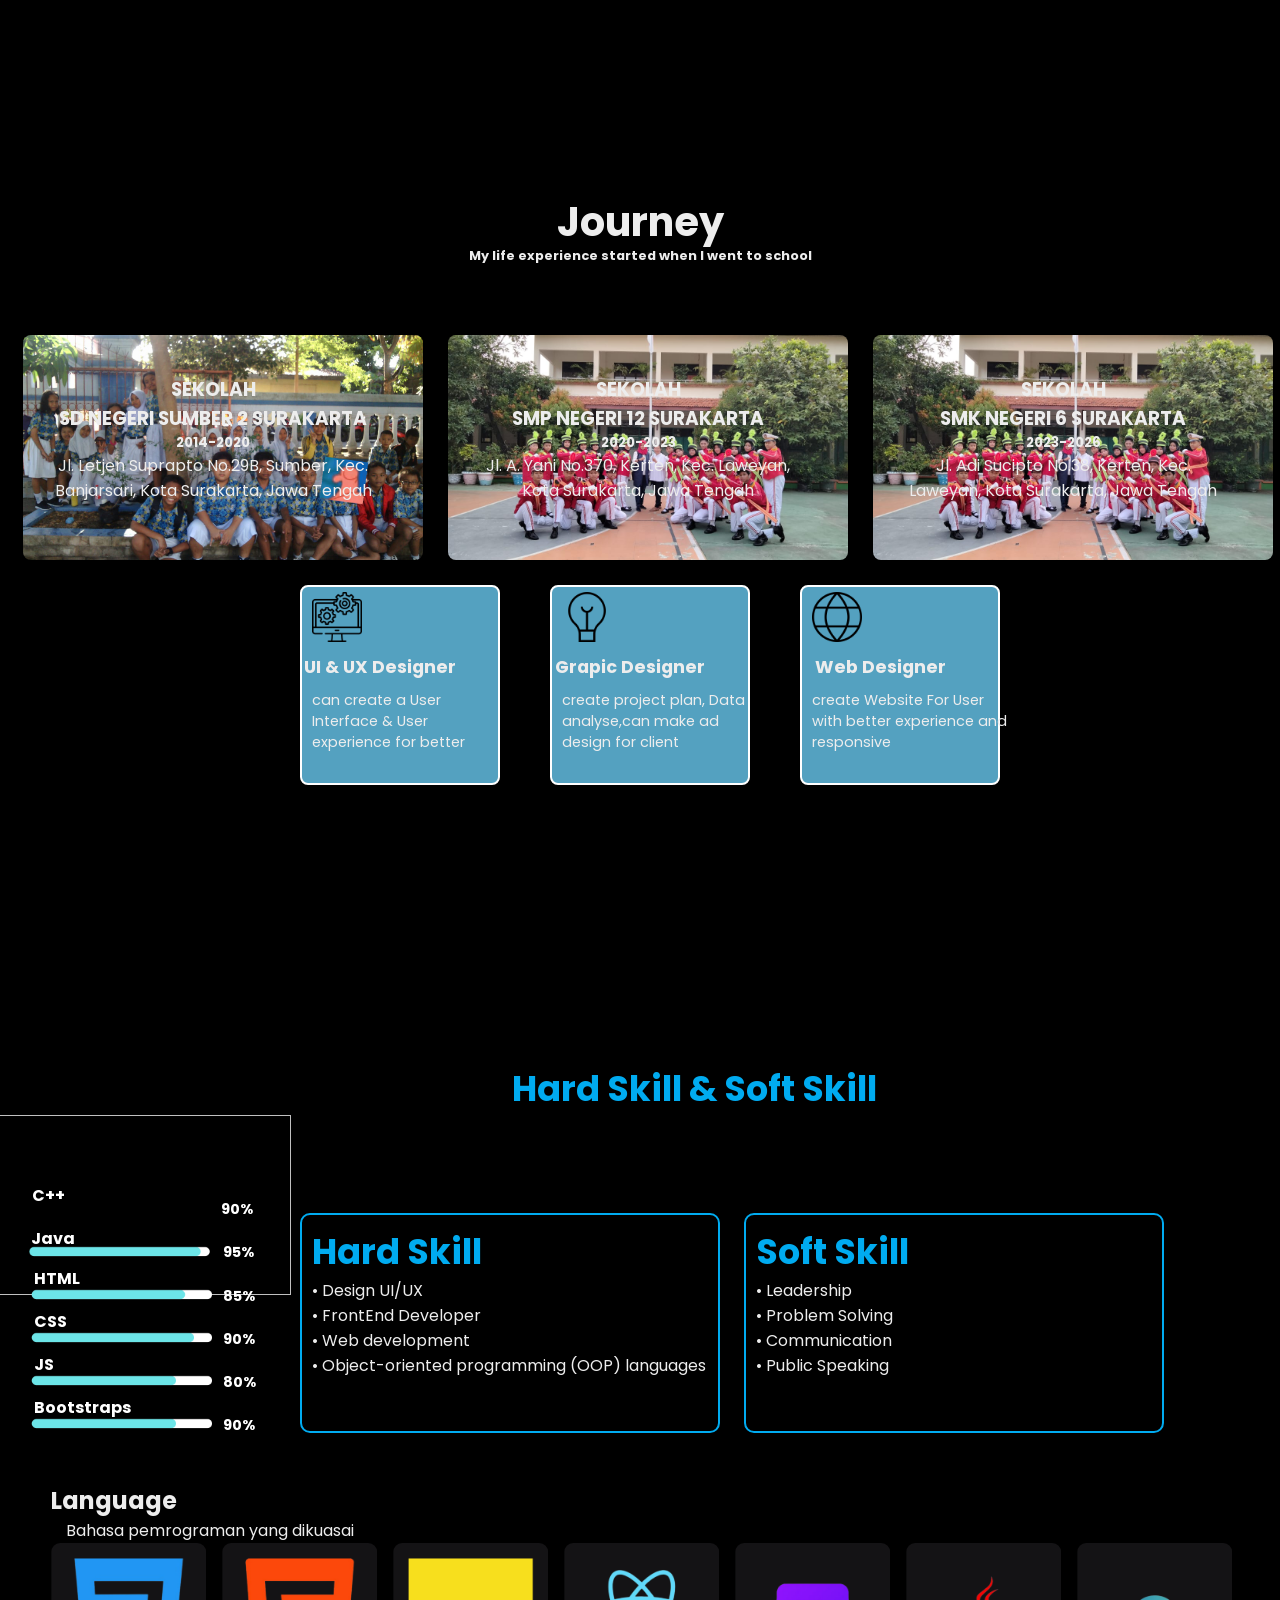
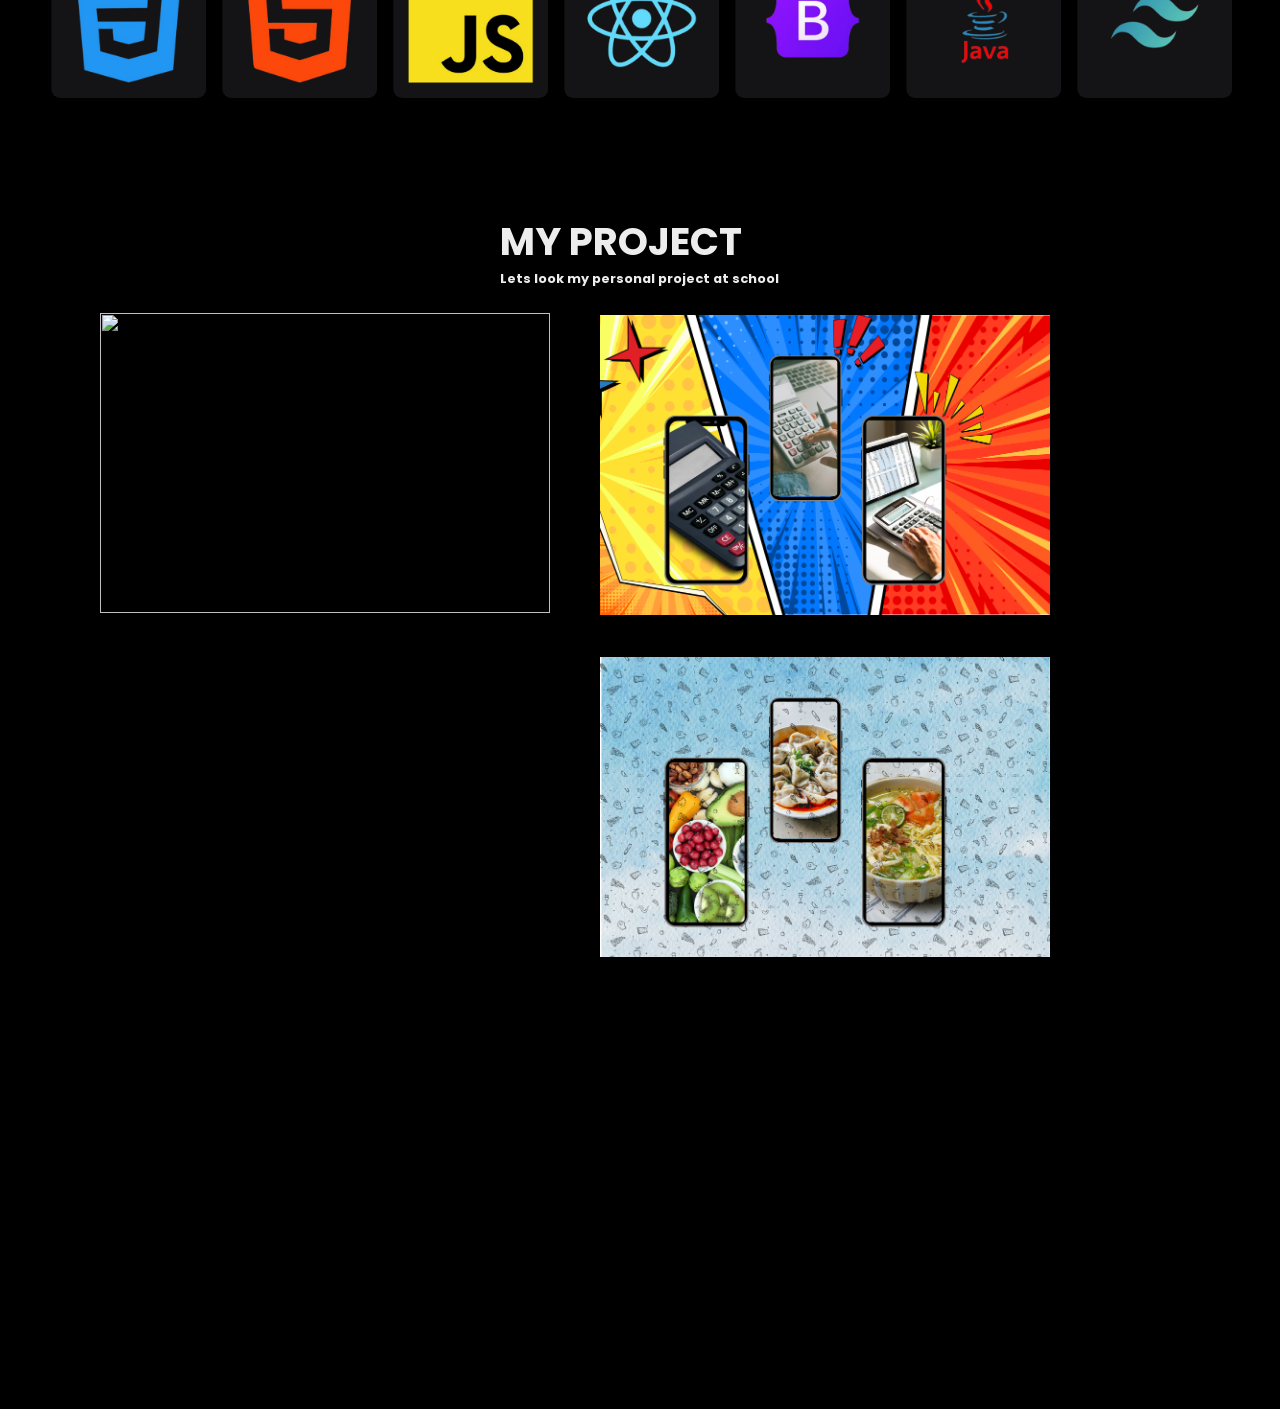
==== commit 23697f24: "index.html" ====
--- a/index.html
+++ b/index.html
@@ -22,7 +22,7 @@
         <li><a href="#skill">Skill</a></li>
         <li><a href="#project">Project</a></li>
       </ul>
-        <button class="toggle-button" id="toggleButton" ><i class='bx bx-menu bx-flashing' ></i></i></button>
+        <button class="toggle-button" id="toggleButton" ><i class='bx bx-menu'></i></button>
       </nav>
     </header>
     
@@ -157,7 +157,7 @@
     <h3>Hard Skill & Soft Skill</h3>
     <div class="chart">
     <div class="chart-cplus">
-      <img src="Asset/90%.png" width="320px" height="180px">
+      <img src="90%.png" width="320px" height="180px">
       <h6>90%</h6>
       <p>C++</p>
     </div>
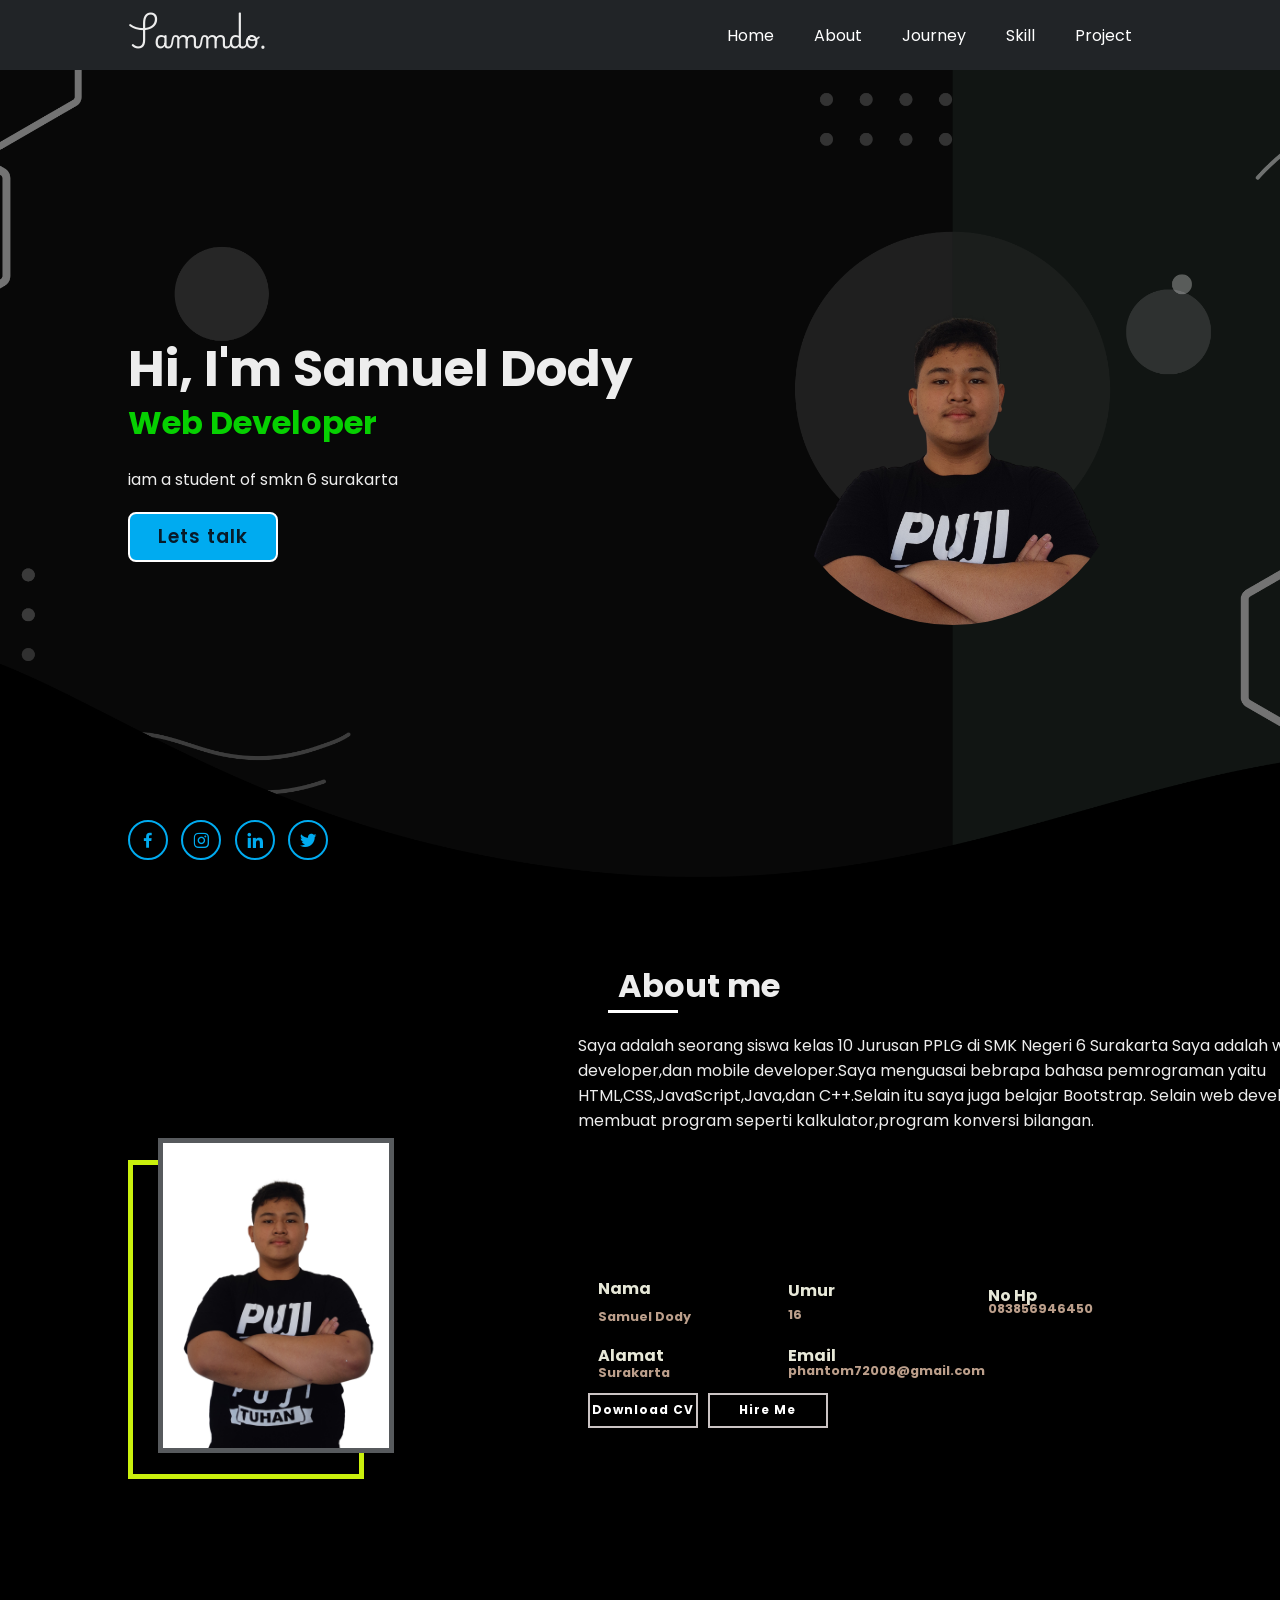
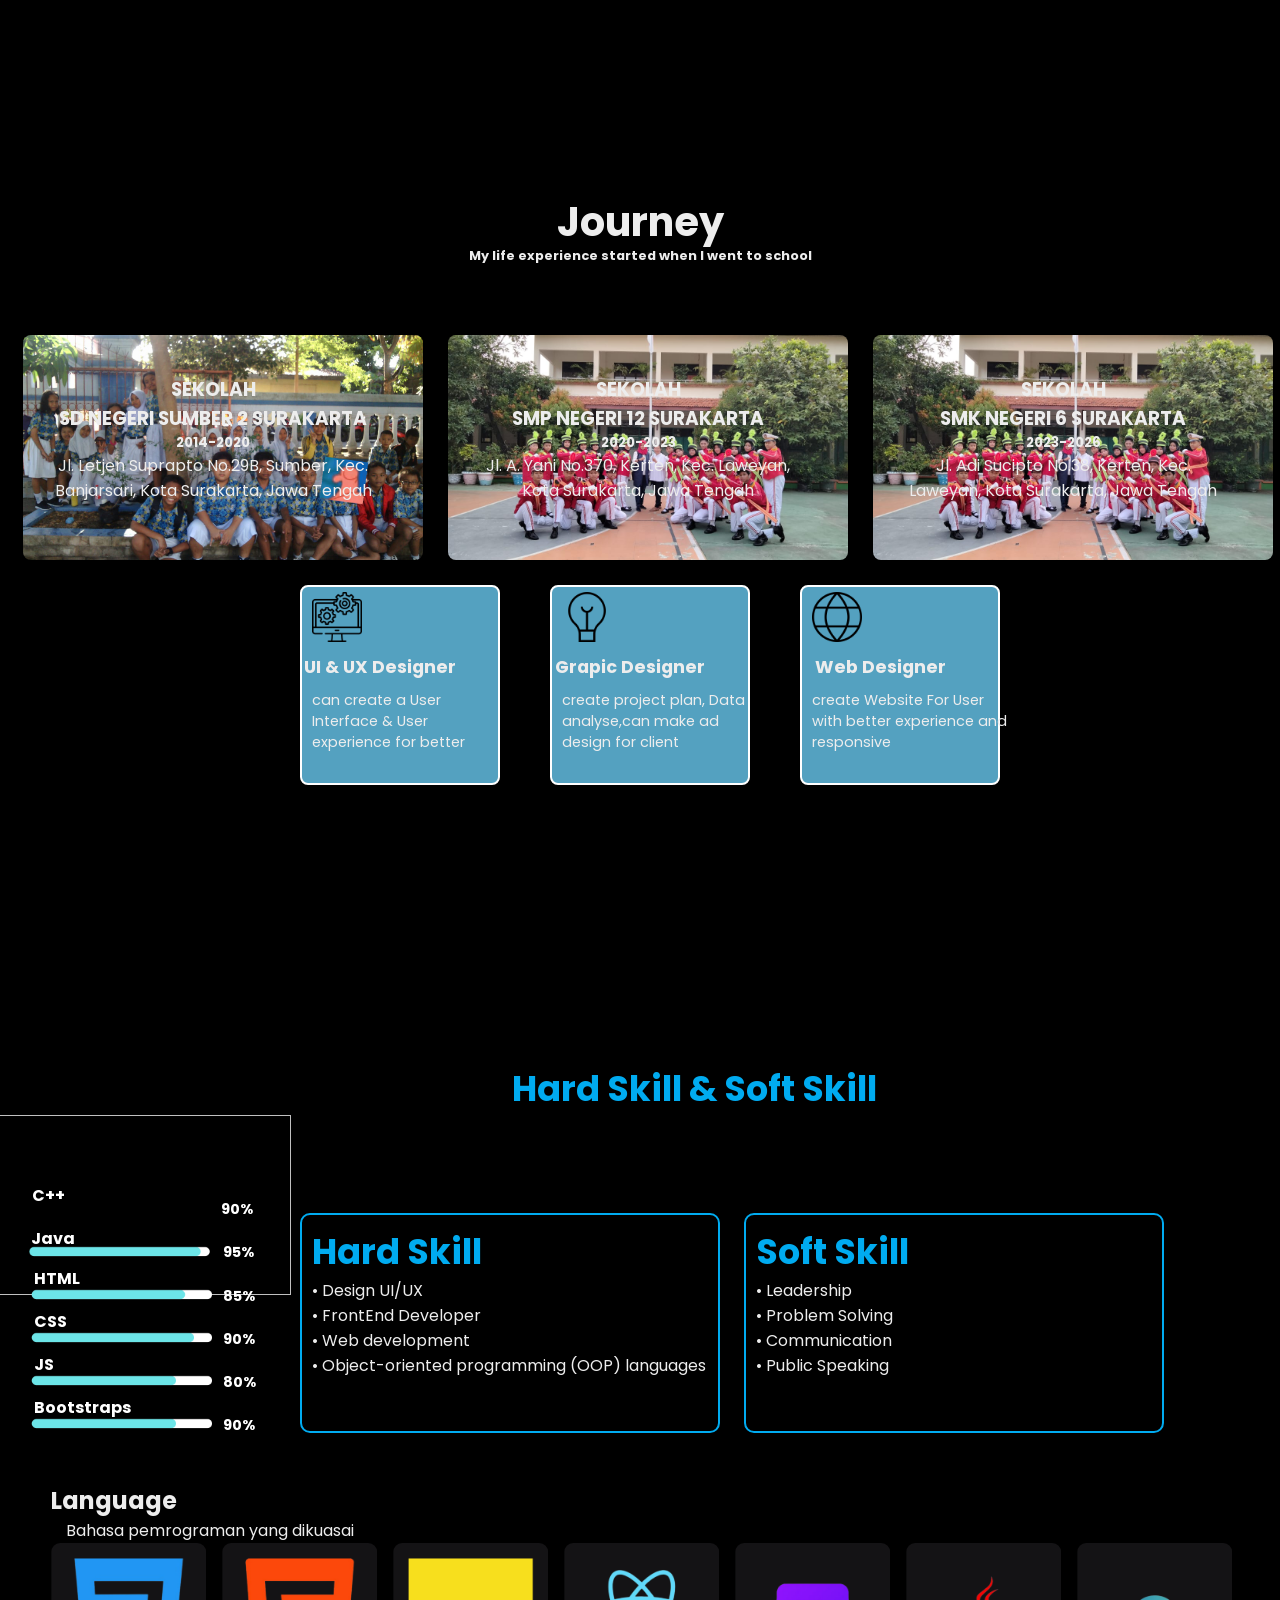
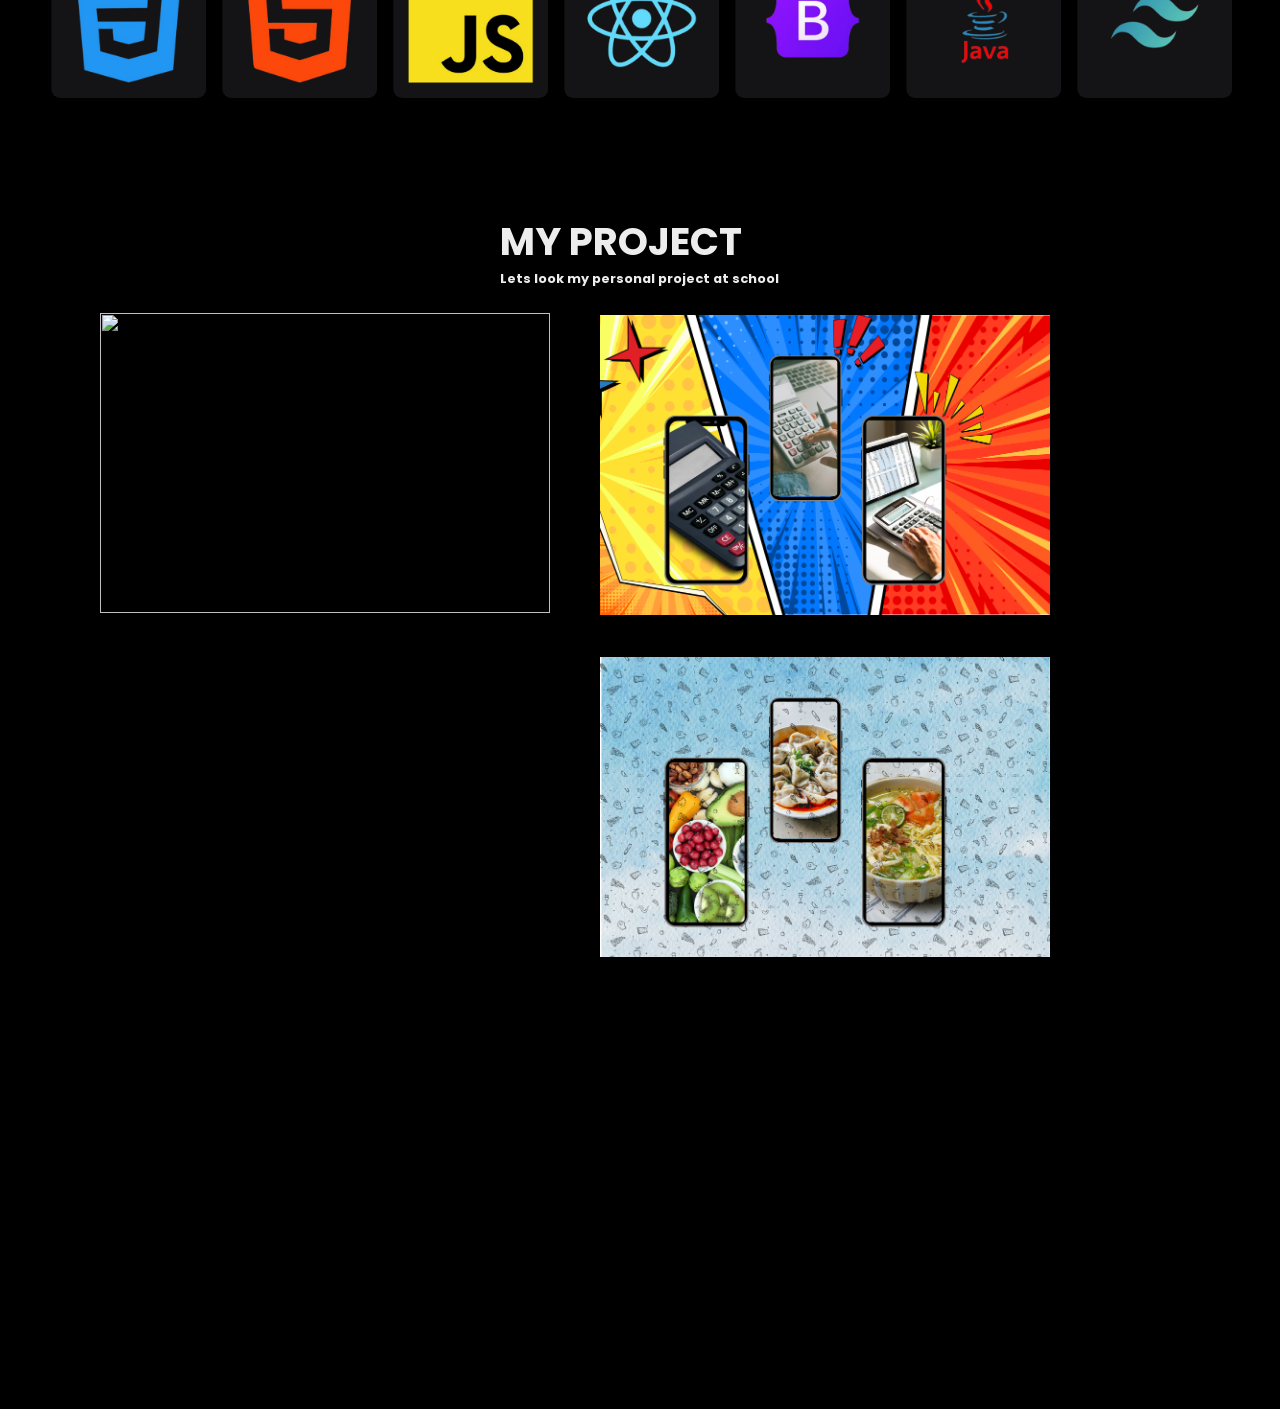
==== commit d67a55f3: "index.html" ====
--- a/index.html
+++ b/index.html
@@ -86,7 +86,7 @@
           <a class="hire" href="https://wa.me/+6283856946450">Hire Me</a>
           </div>
       </div>
-      <img class="about-photo" src="Profile.png" width="236" height="319">
+      <img class="about-photo" src="Asset/Profile.png" width="236" height="319">
       <div class="border"></div>
     </div>
     </section>
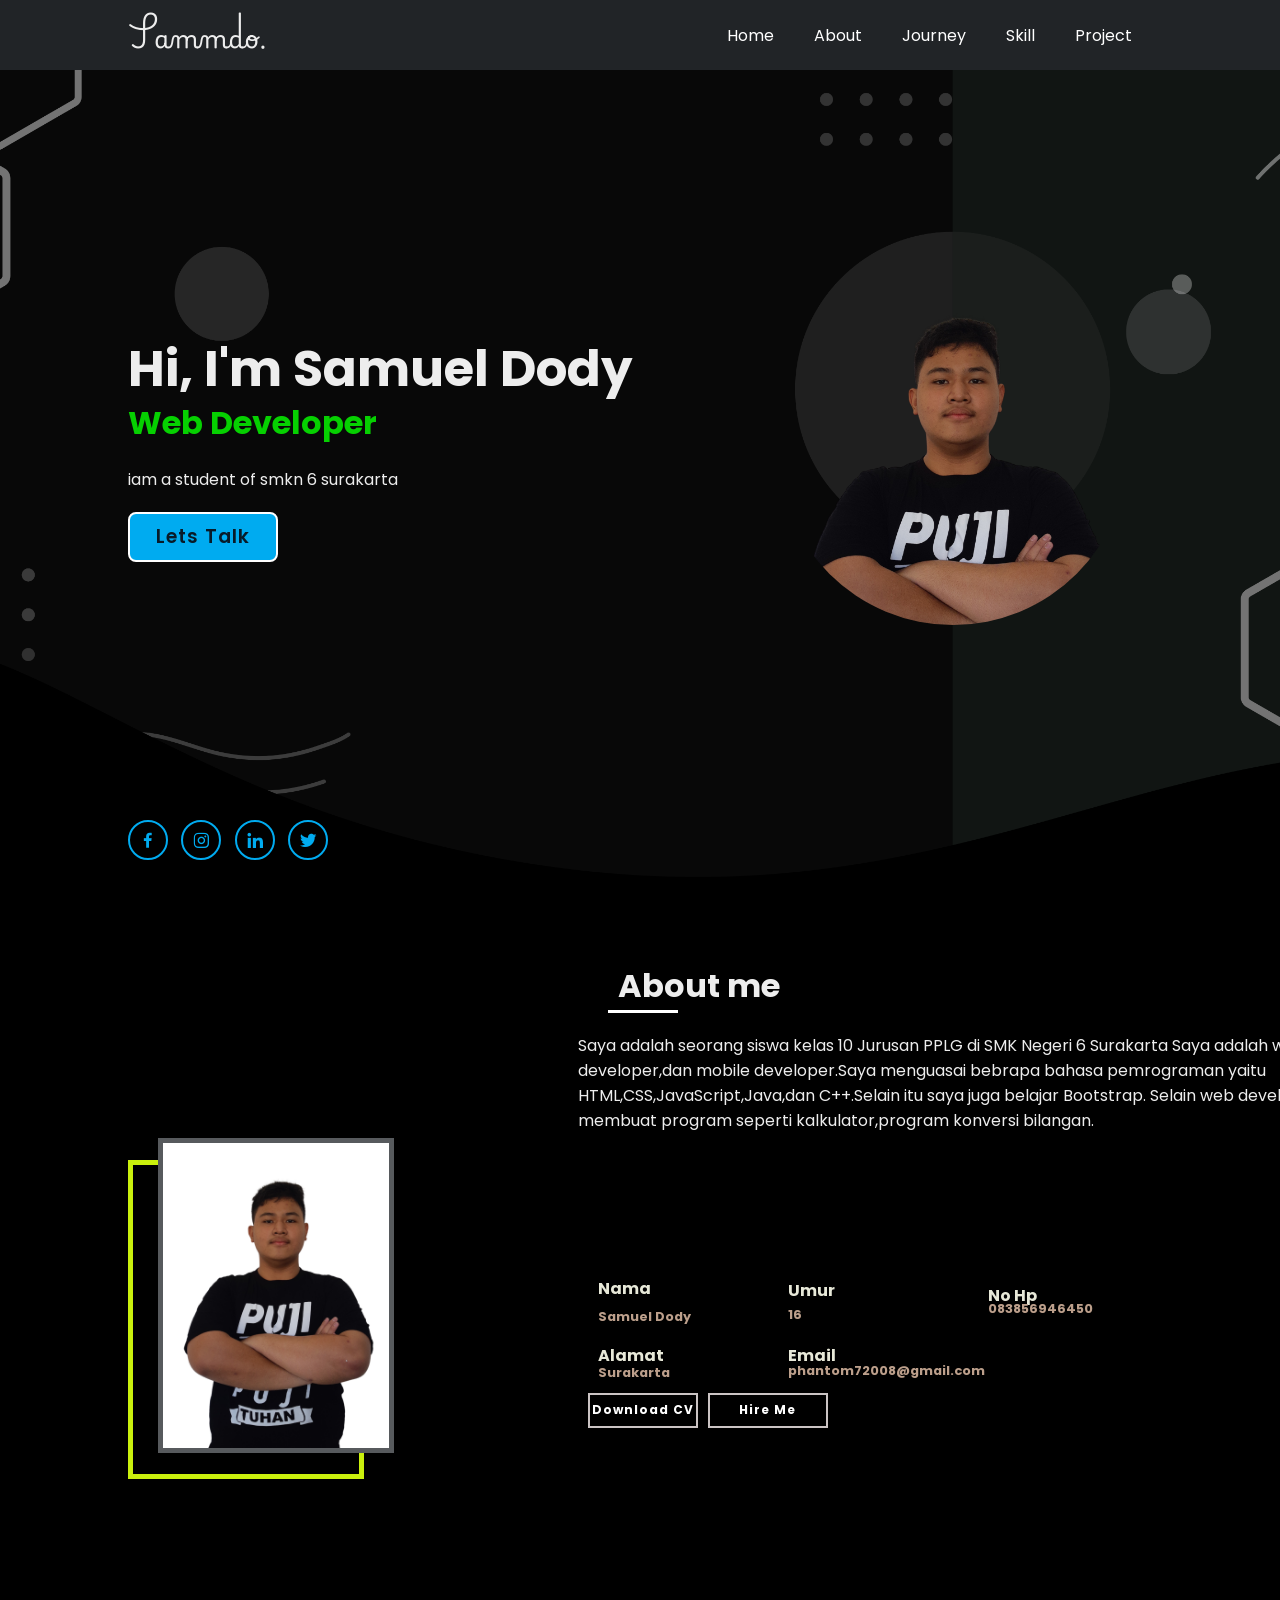
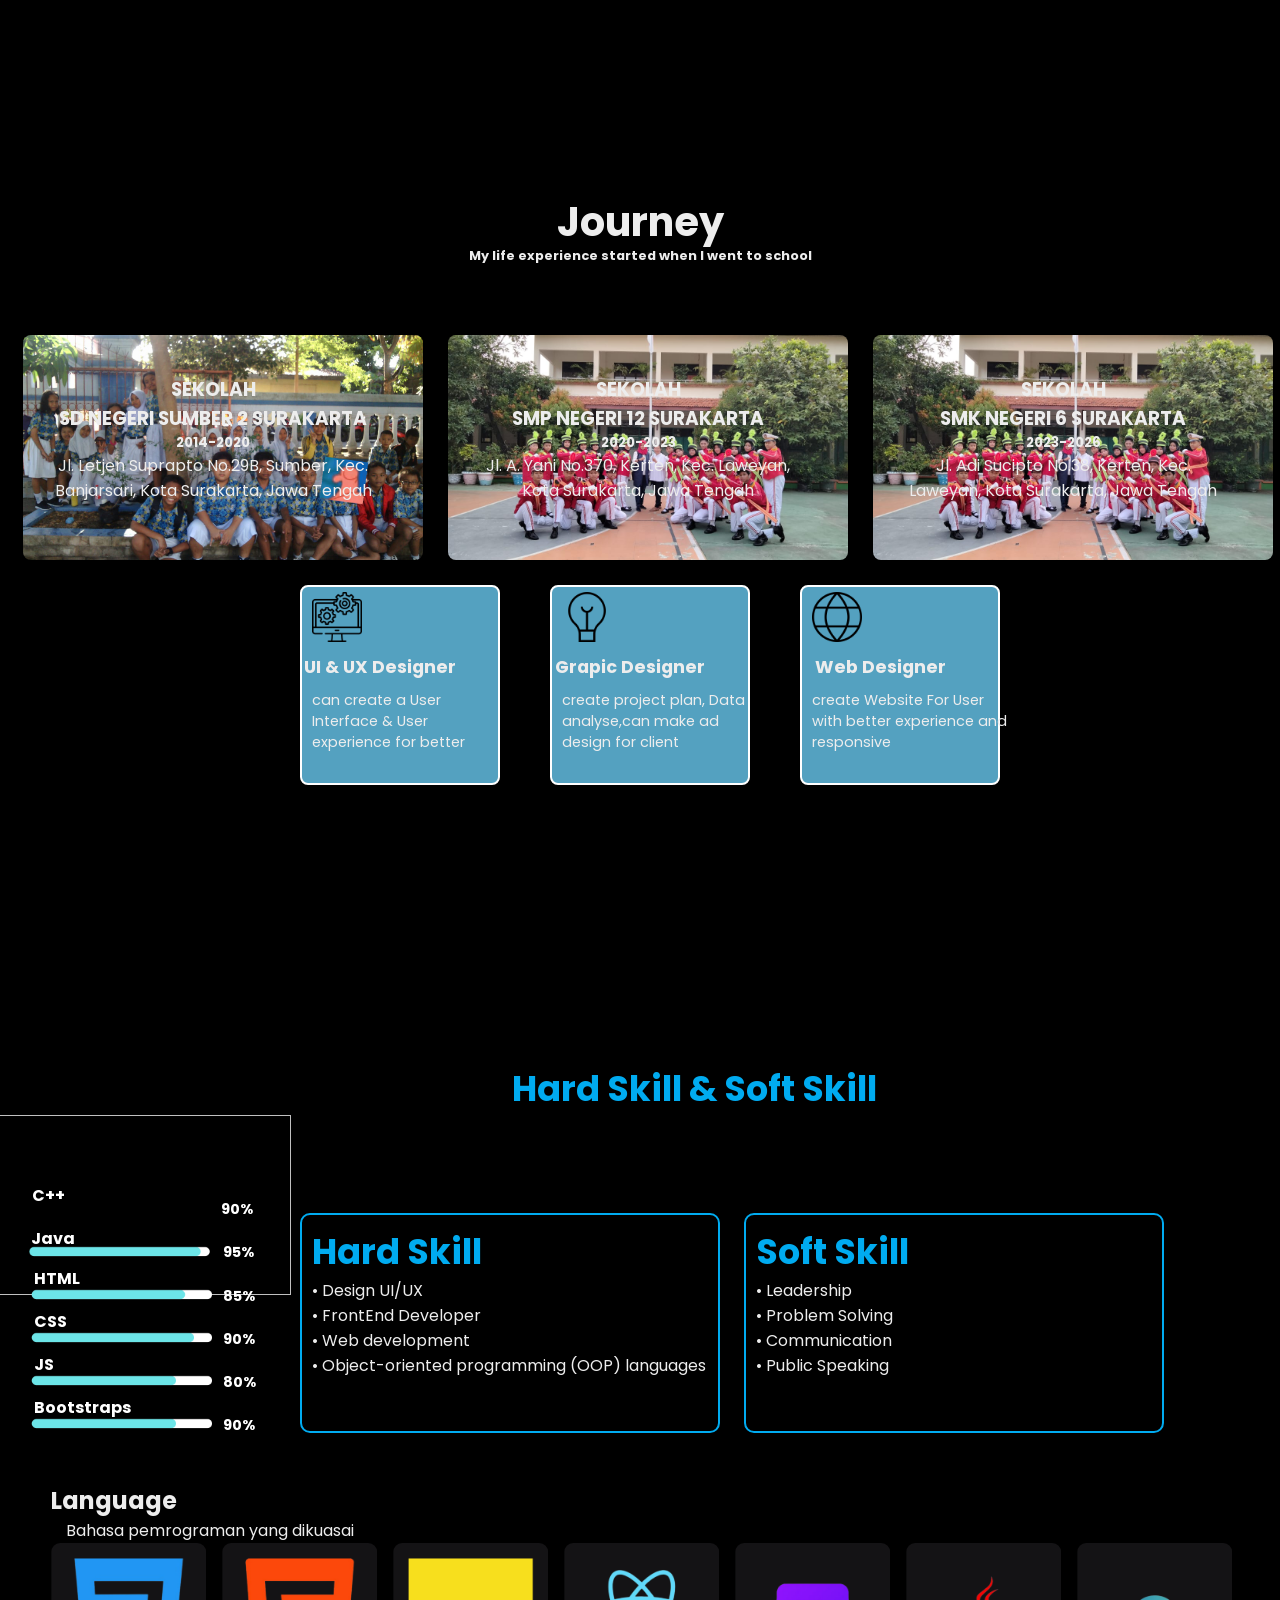
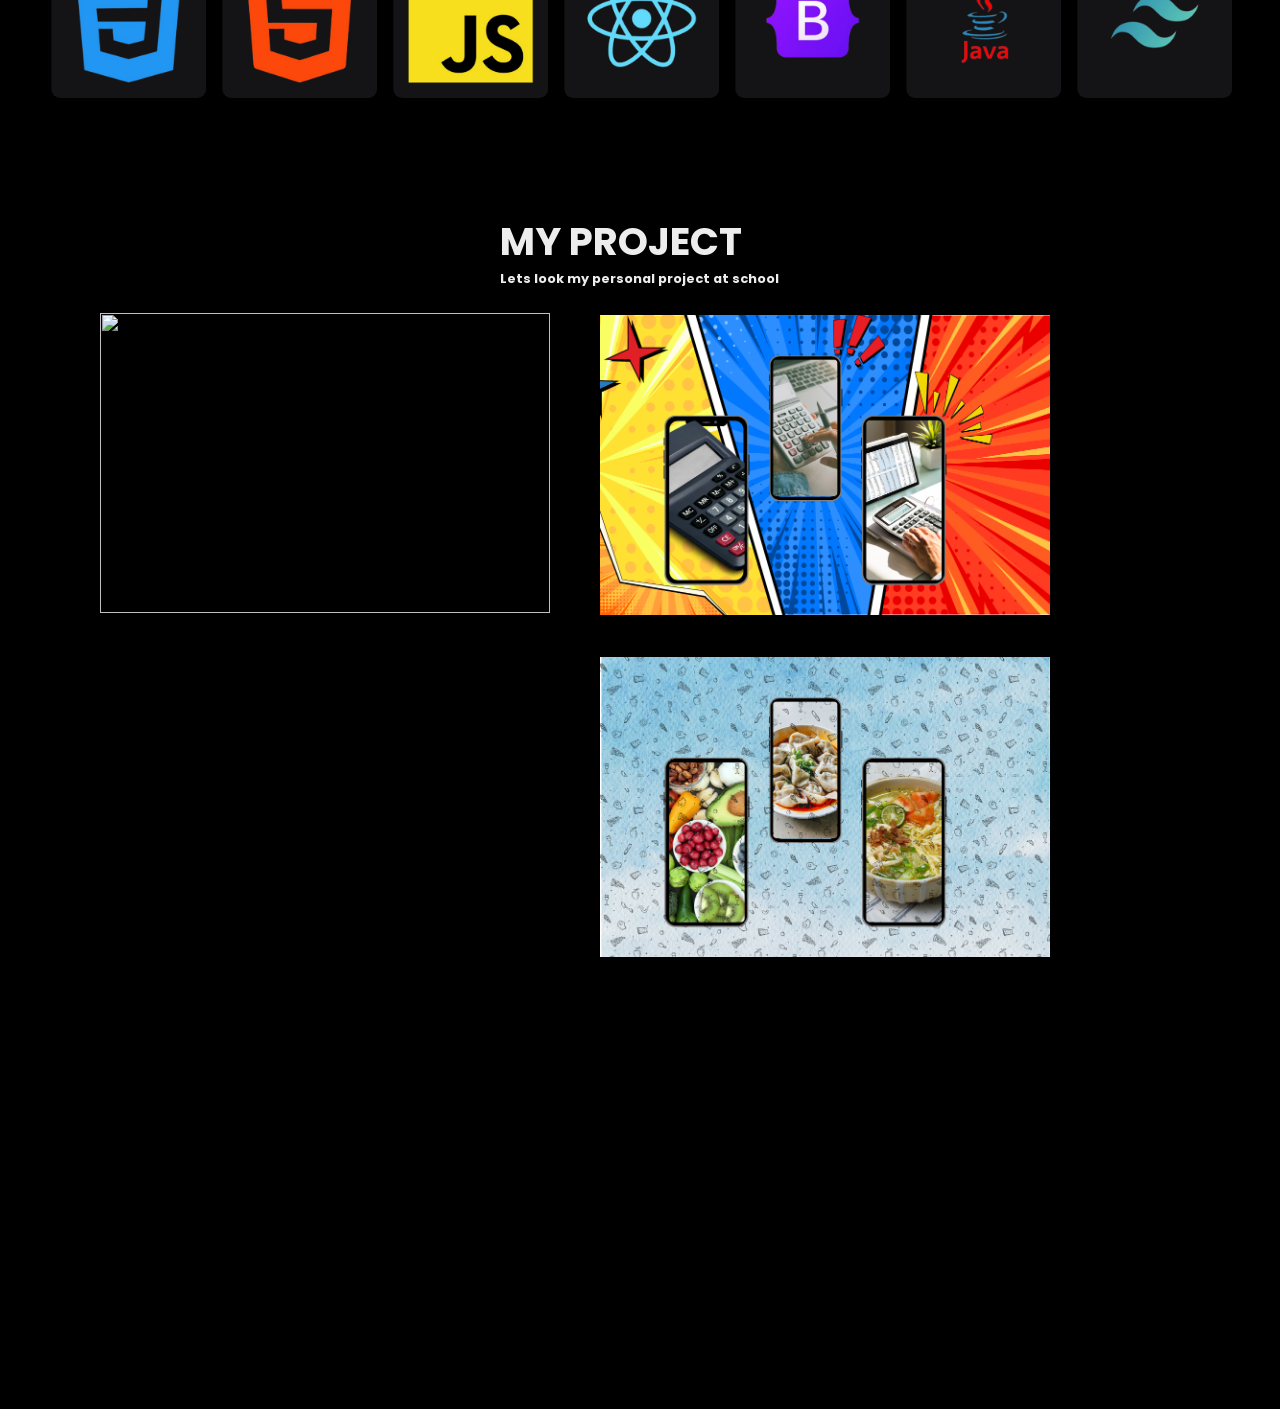
==== commit 4fcc2426: "index.html" ====
--- a/index.html
+++ b/index.html
@@ -34,7 +34,7 @@
         <p>iam a student of smkn 6 surakarta</p>
       </div>
         <div class="btn-box">
-          <a class="lets" href="https://wa.me/+6283856946450">Lets talk</a>
+          <a class="lets" href="https://wa.me/+6283856946450">Lets Talk</a>
         </div>
       </div>
 
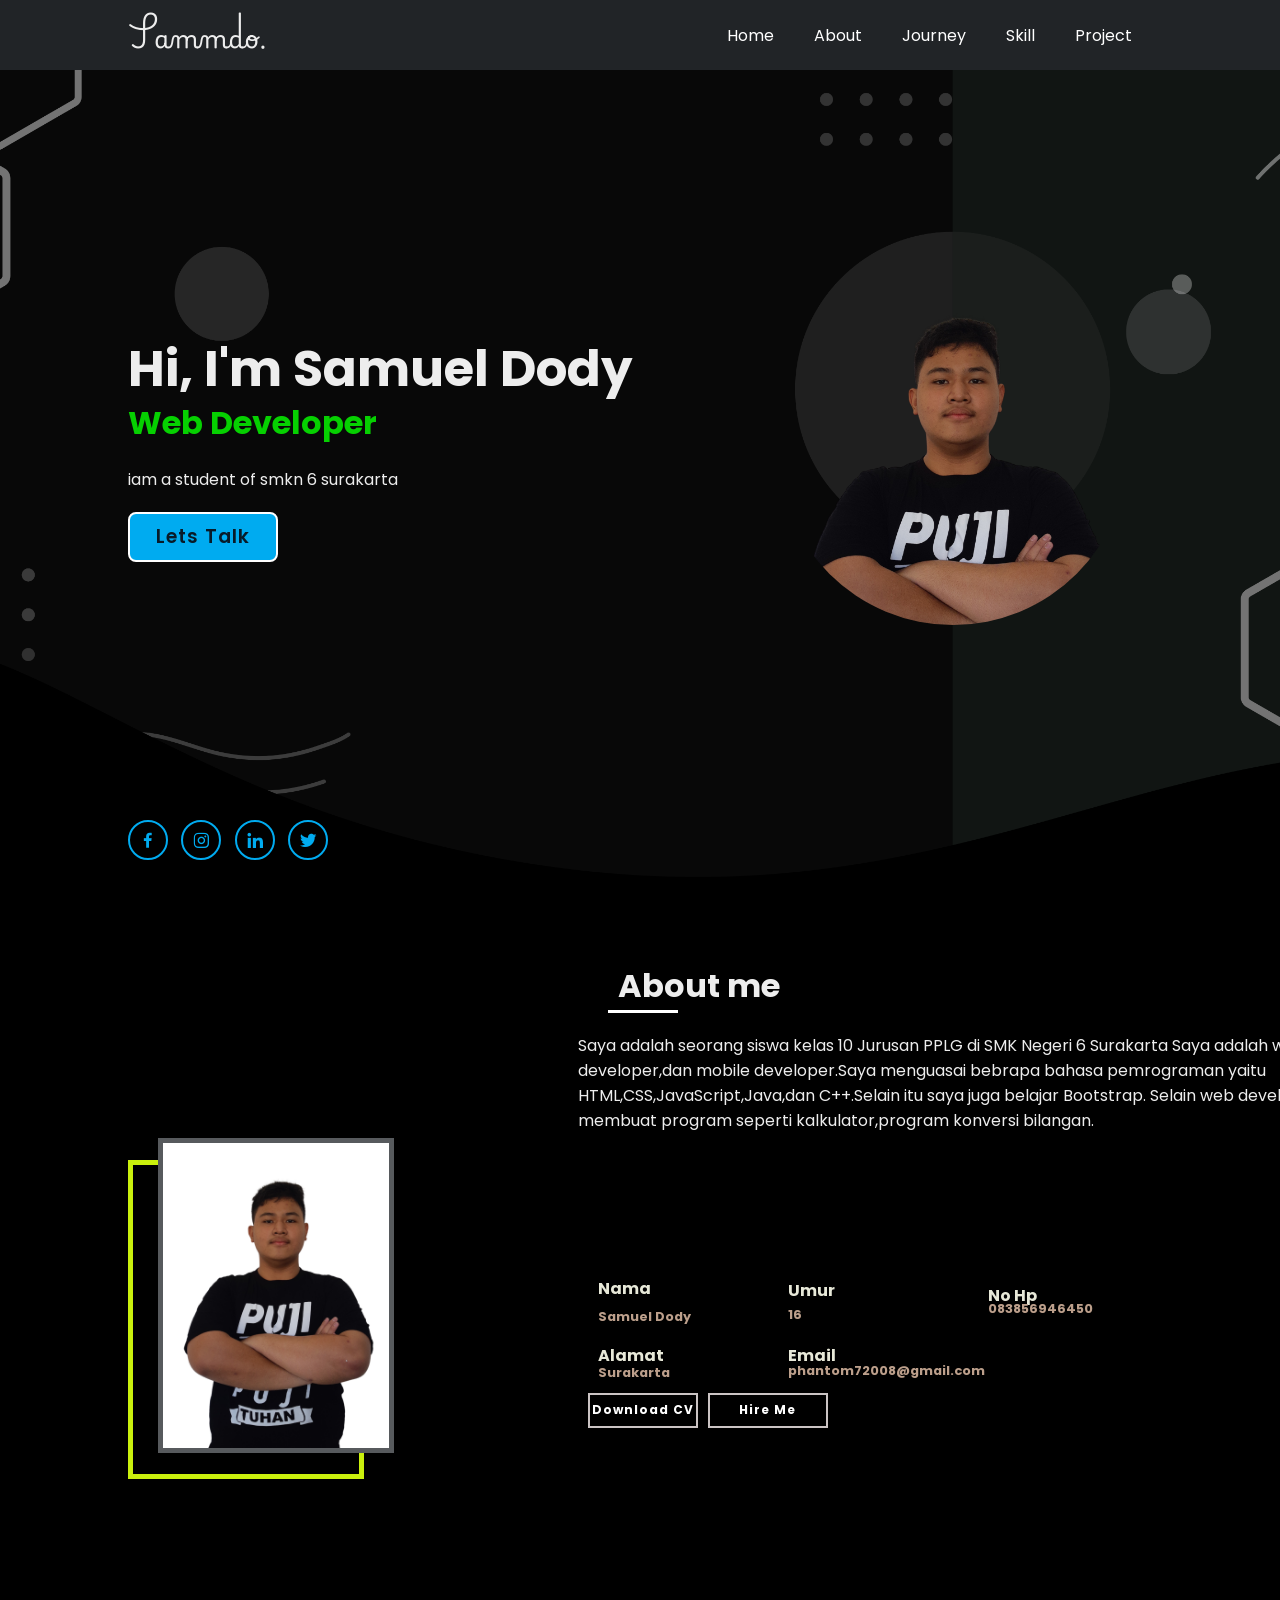
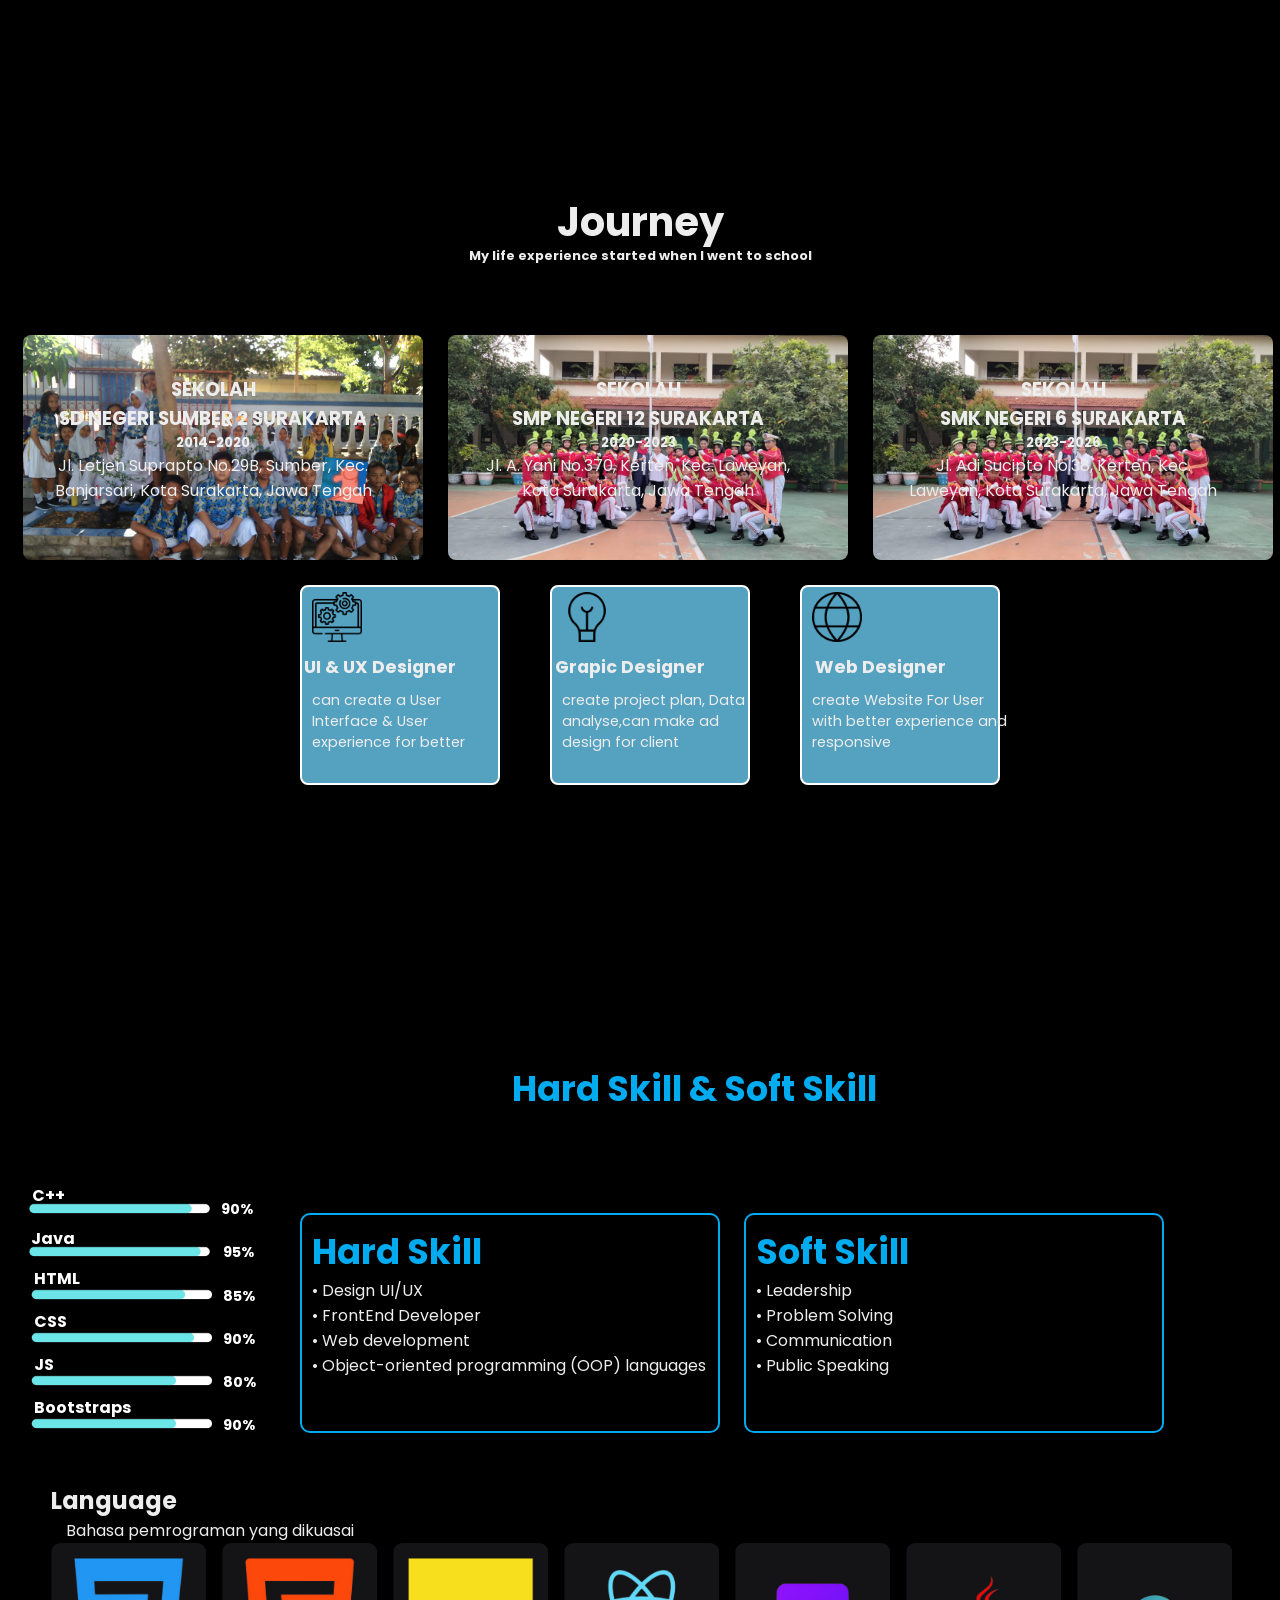
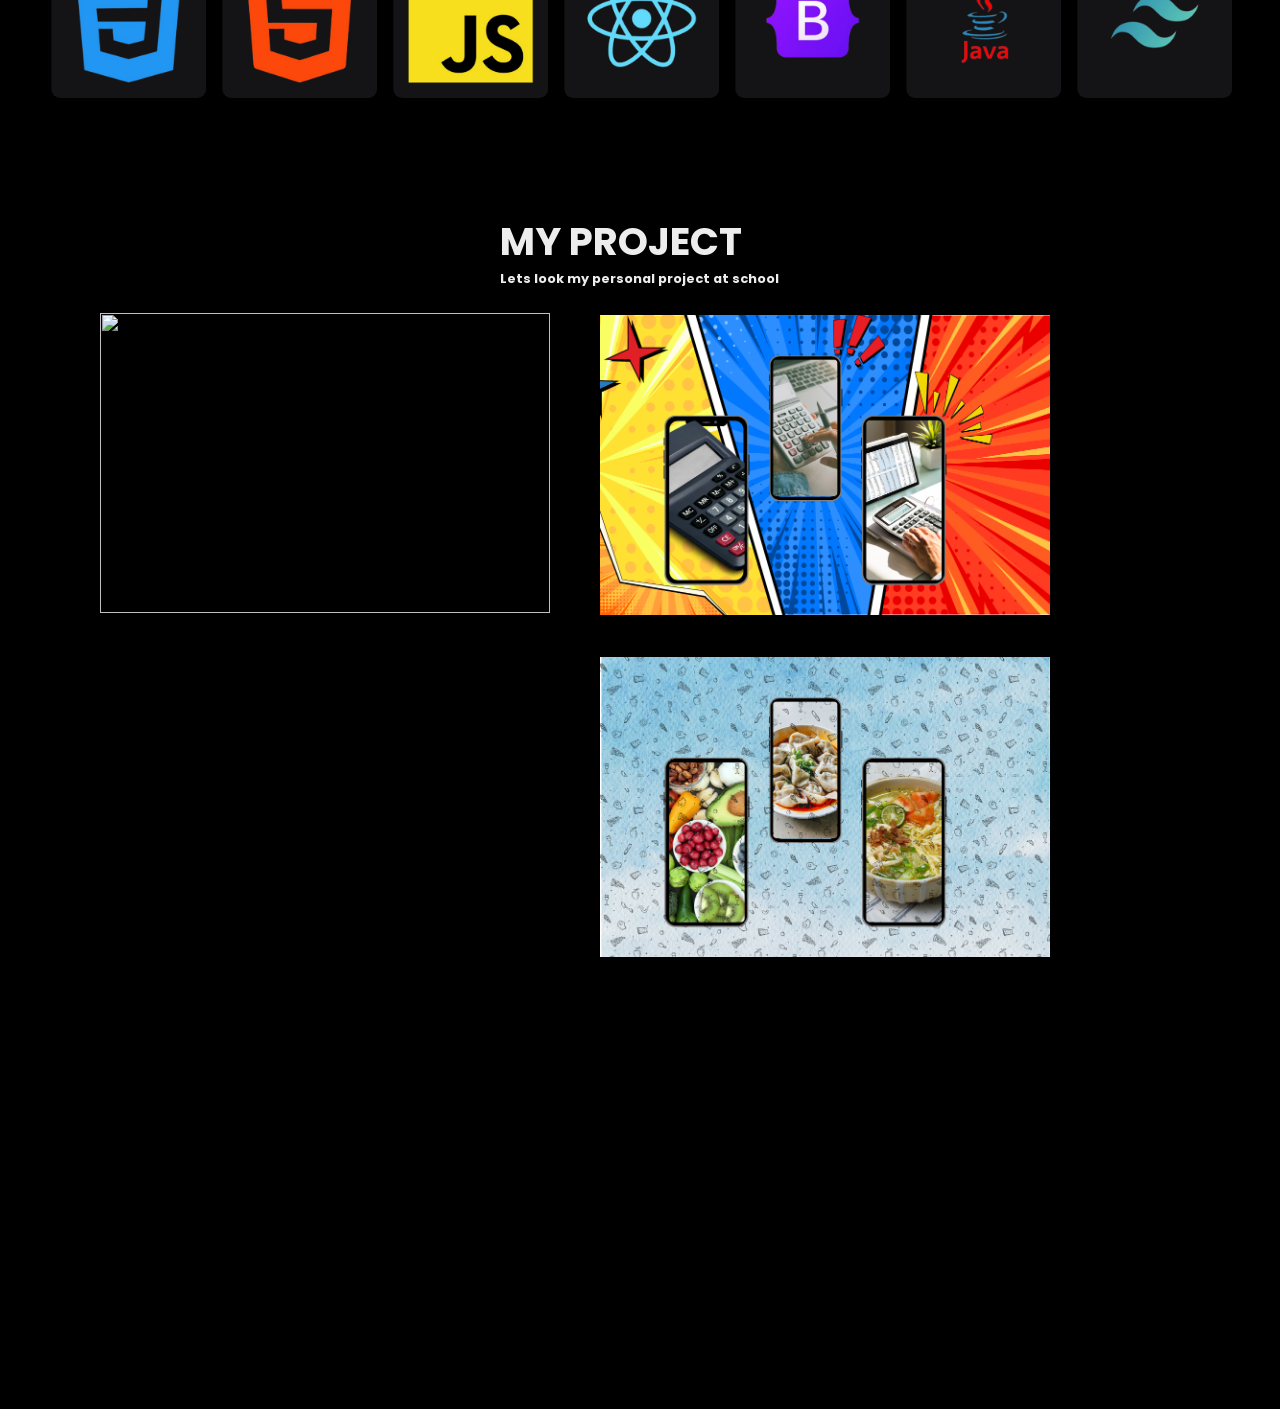
==== commit 8f659ce0: "index.html" ====
--- a/index.html
+++ b/index.html
@@ -157,7 +157,7 @@
     <h3>Hard Skill & Soft Skill</h3>
     <div class="chart">
     <div class="chart-cplus">
-      <img src="90%.png" width="320px" height="180px">
+      <img src="Asset/90%.png" width="320px" height="180px">
       <h6>90%</h6>
       <p>C++</p>
     </div>
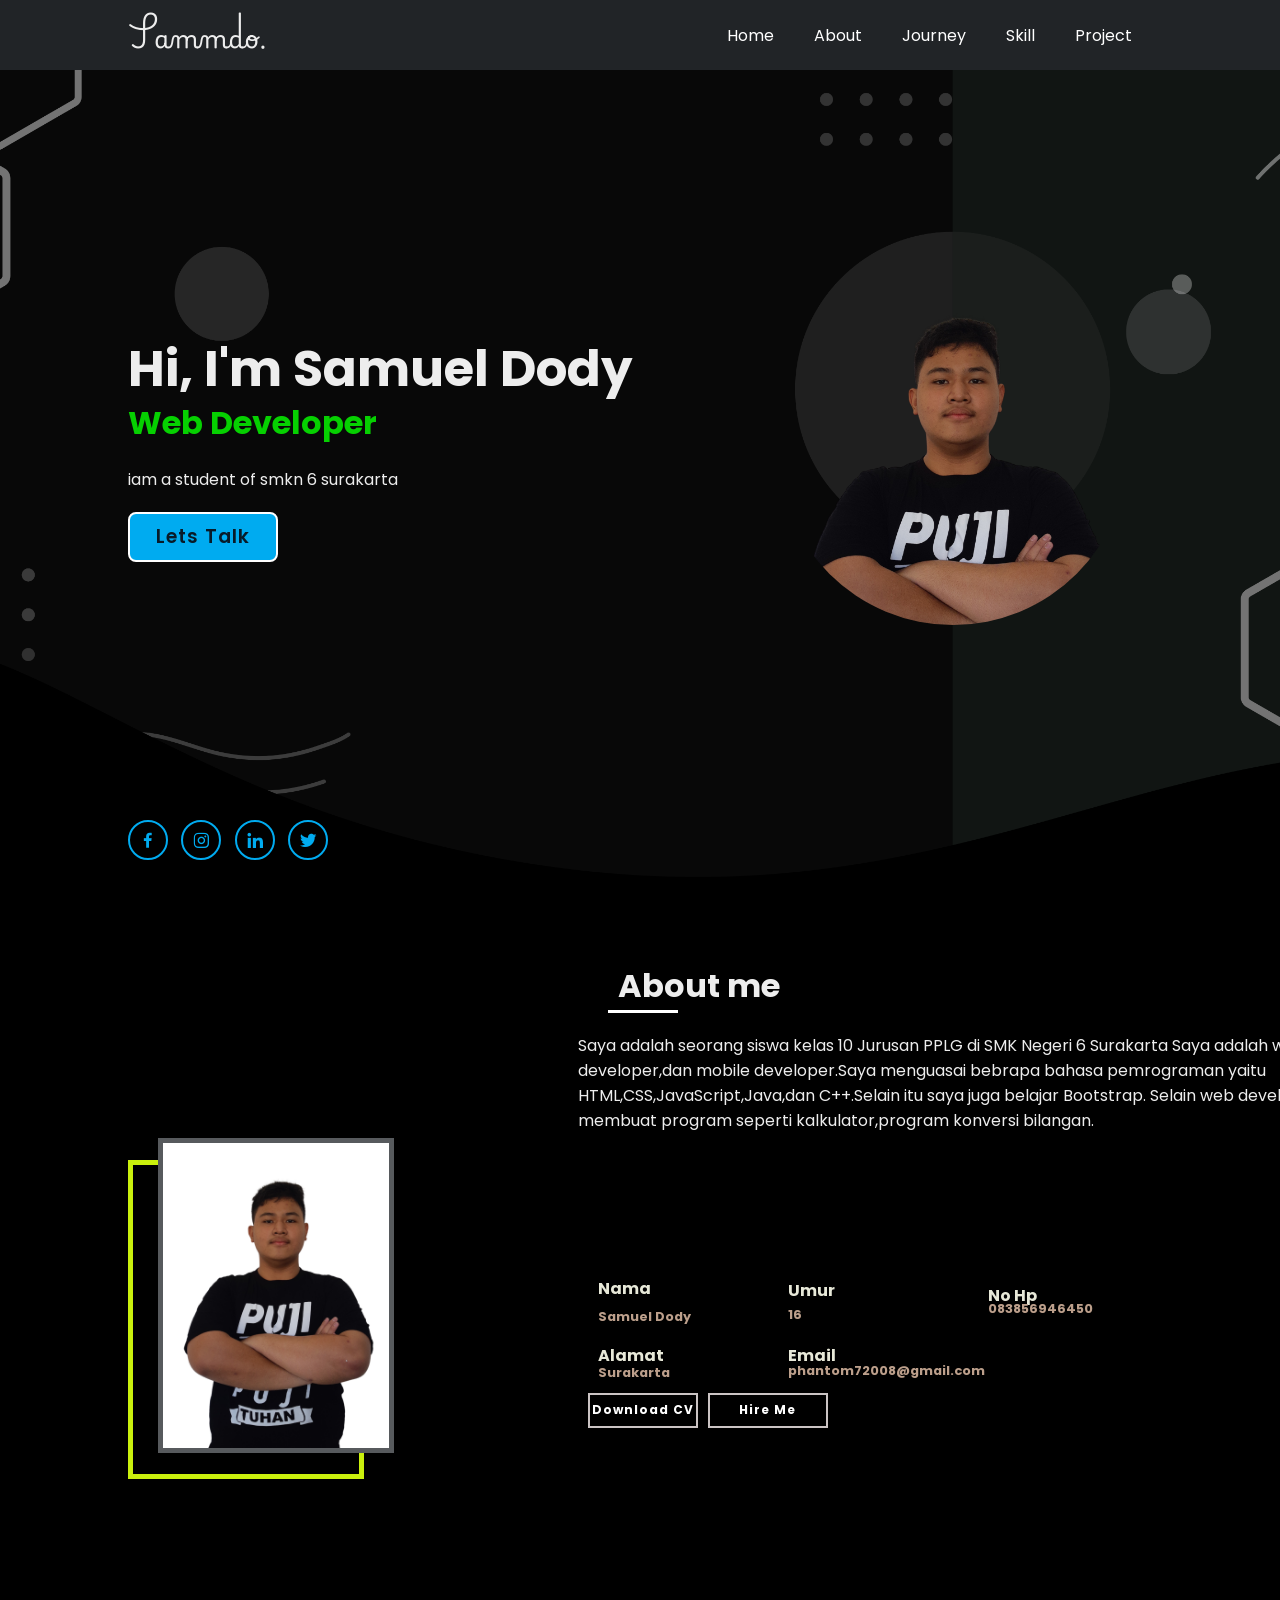
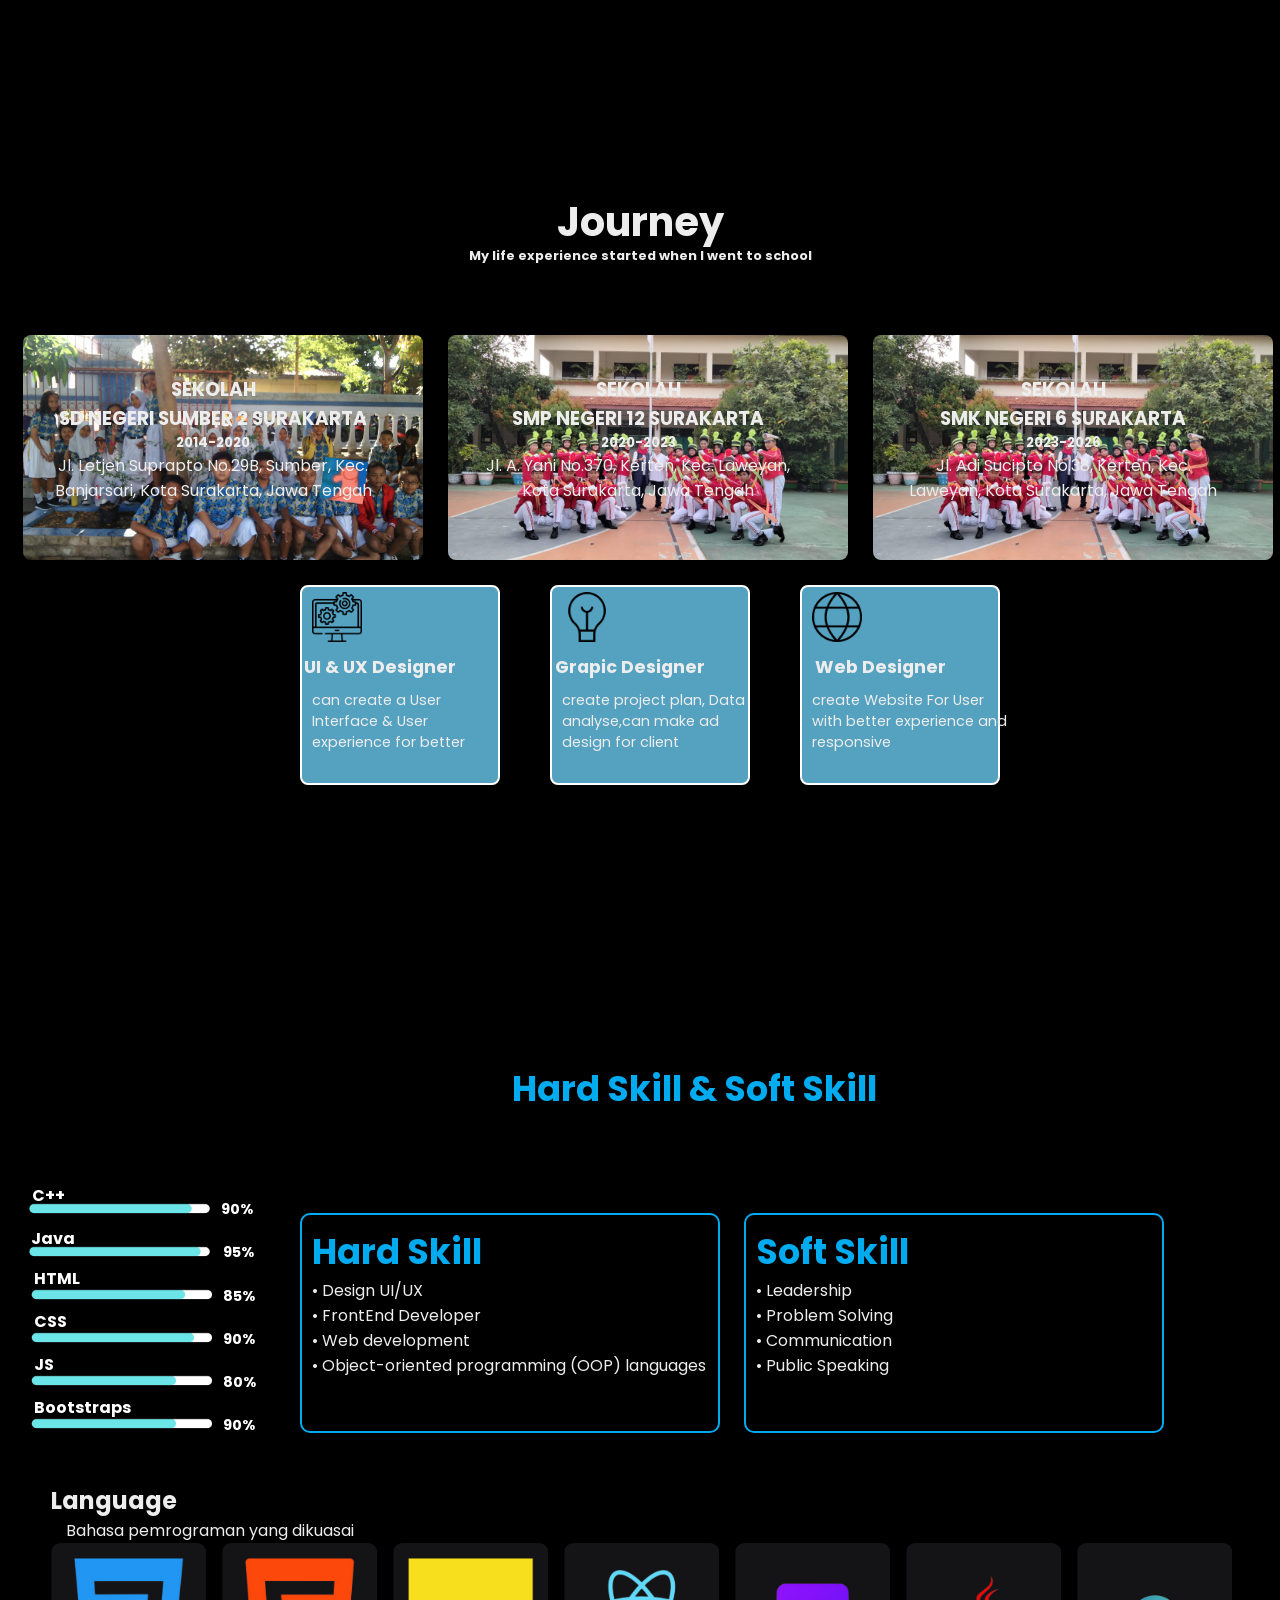
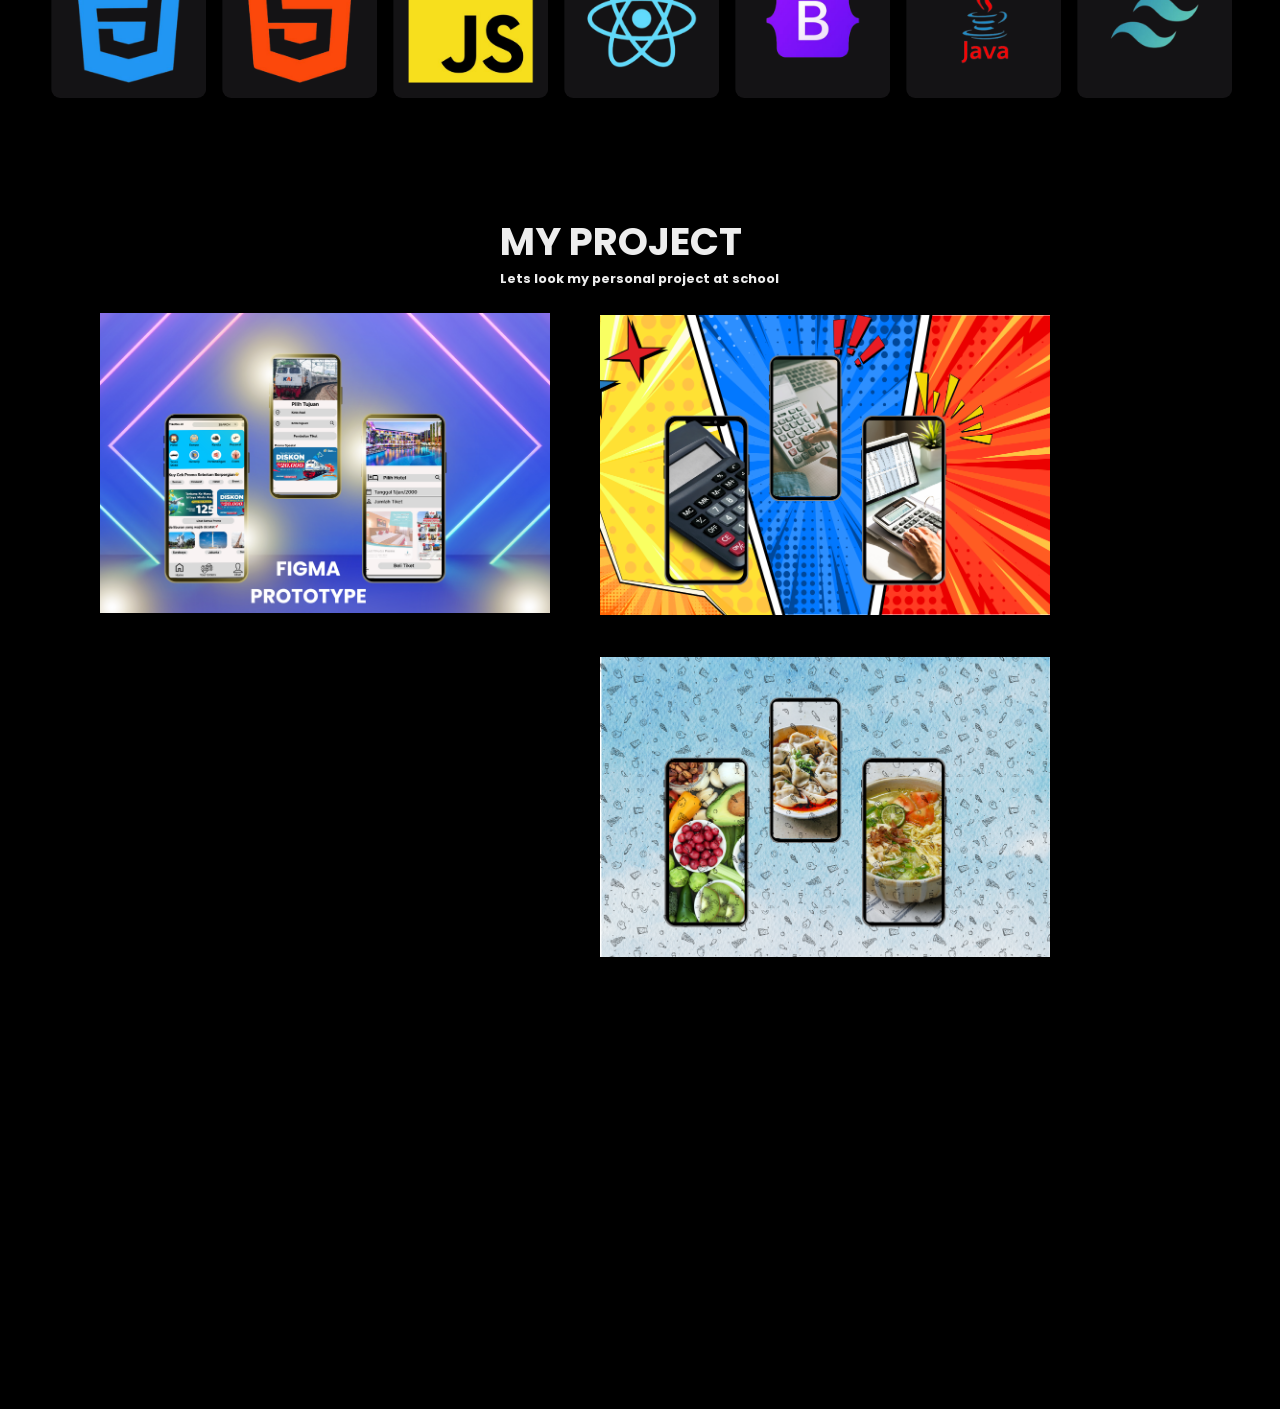
==== commit 15c14e88: "index.html" ====
--- a/index.html
+++ b/index.html
@@ -222,7 +222,7 @@
       <h4>Lets look my personal project at school</h4>
       <div class="foto-project">
         <a href="https://www.figma.com/proto/JDWSYa64k1XdLtKYEnfB9Y/project-only-today?node-id=34-34&starting-point-node-id=34%3A18&mode=design&t=15Vd6BLMMG8IjOnH-1">
-          <img class="figma" src="Asset/Tiketku.png">
+          <img class="figma" src="Asset/tiketku.png">
         </a>
         <a href="c:\Users\LENOVO\Documents\PJBL 10 SMT 1\KalkulatorKelompok8.zip" download="c:\Users\LENOVO\Documents\PJBL 10 SMT 1\KalkulatorKelompok8.zip">
           <img class="kalkulator" src="Asset/kalkulator.png"></a>
--- a/style.css
+++ b/style.css
@@ -1306,10 +1306,6 @@
   .lets{
     right: 90px;
   }
-  .hire{
-    left: 35px;
-  }
-
   .person-home{
     width: 200px;
     height: 200px;
@@ -1337,7 +1333,7 @@
   position: relative;
   right: 180px;
   bottom: 280px;
-  padding-top: 120px;
+  padding-top: 220px;
   }
 
   .about-content h2{
@@ -1603,6 +1599,7 @@
   position: relative;
   height: 10px;
   width: auto;
+  whitespace: nowrap;
 }
 }
 /*project*/
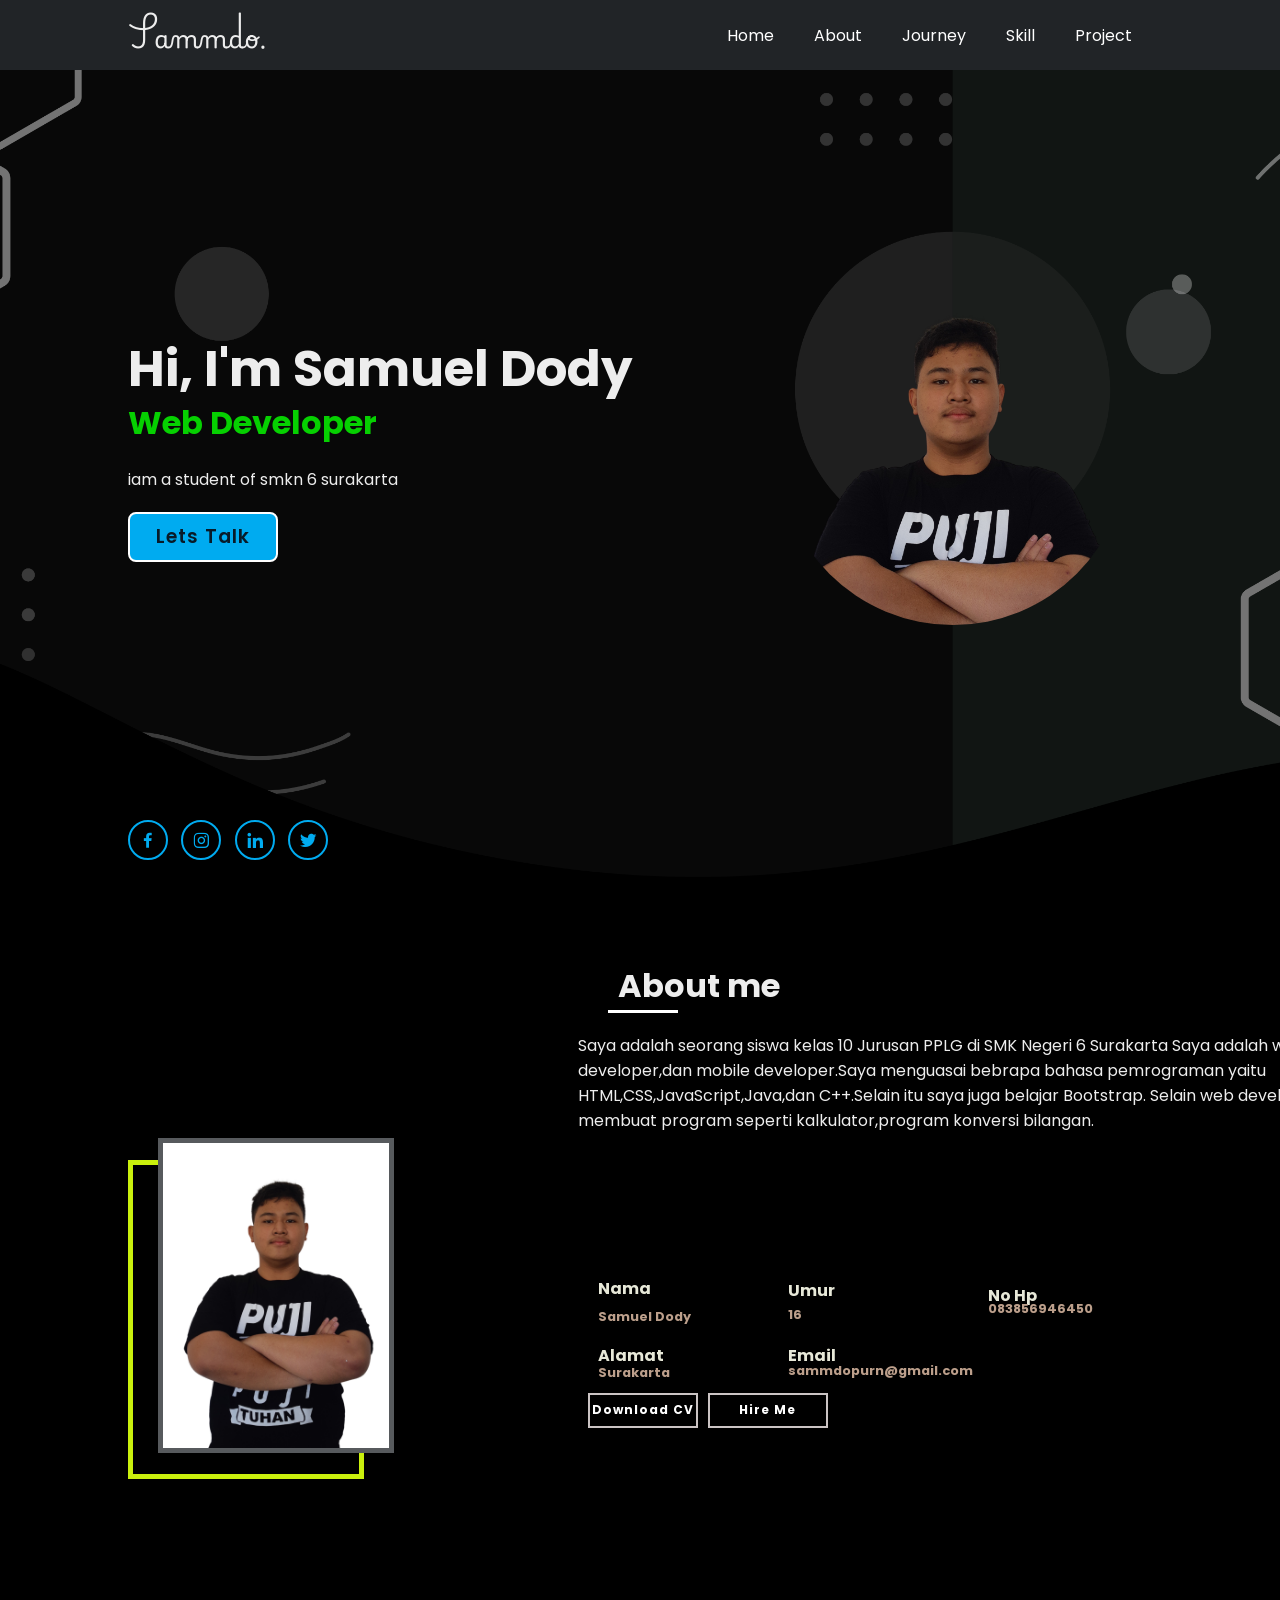
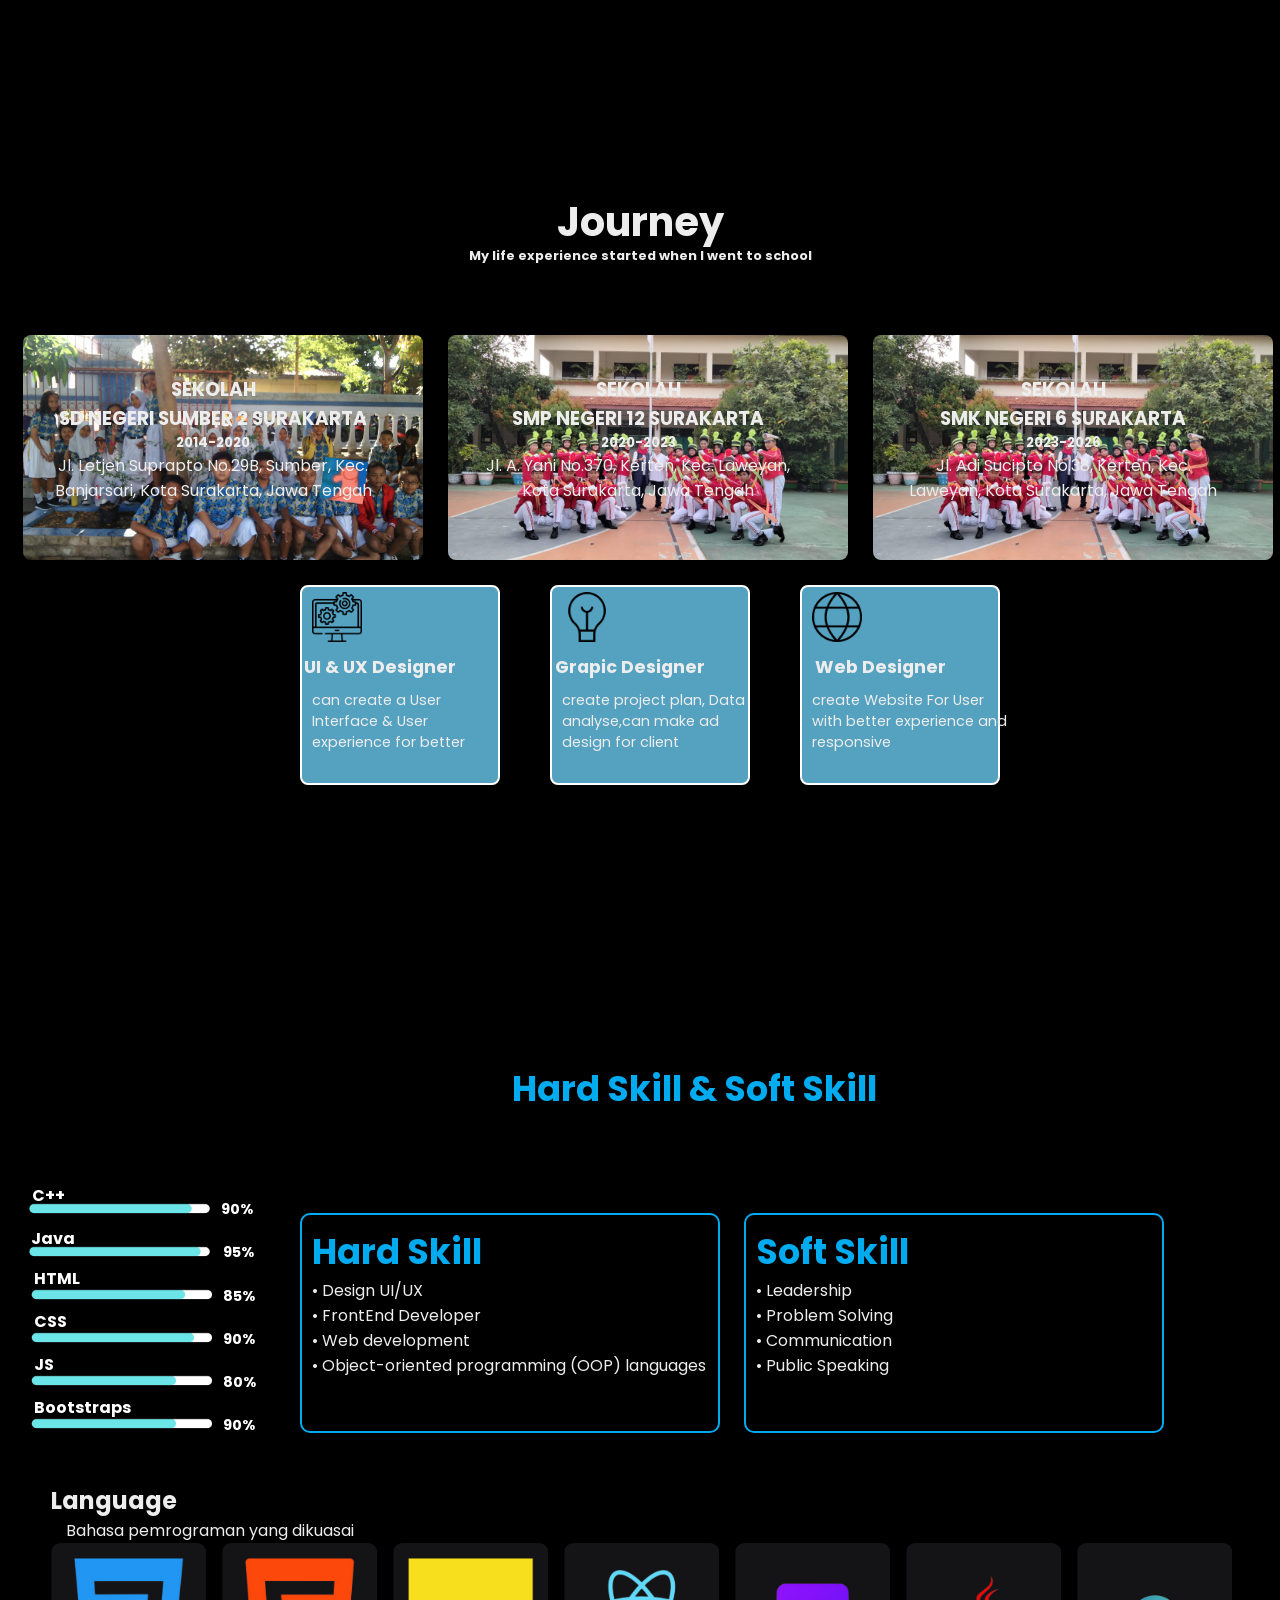
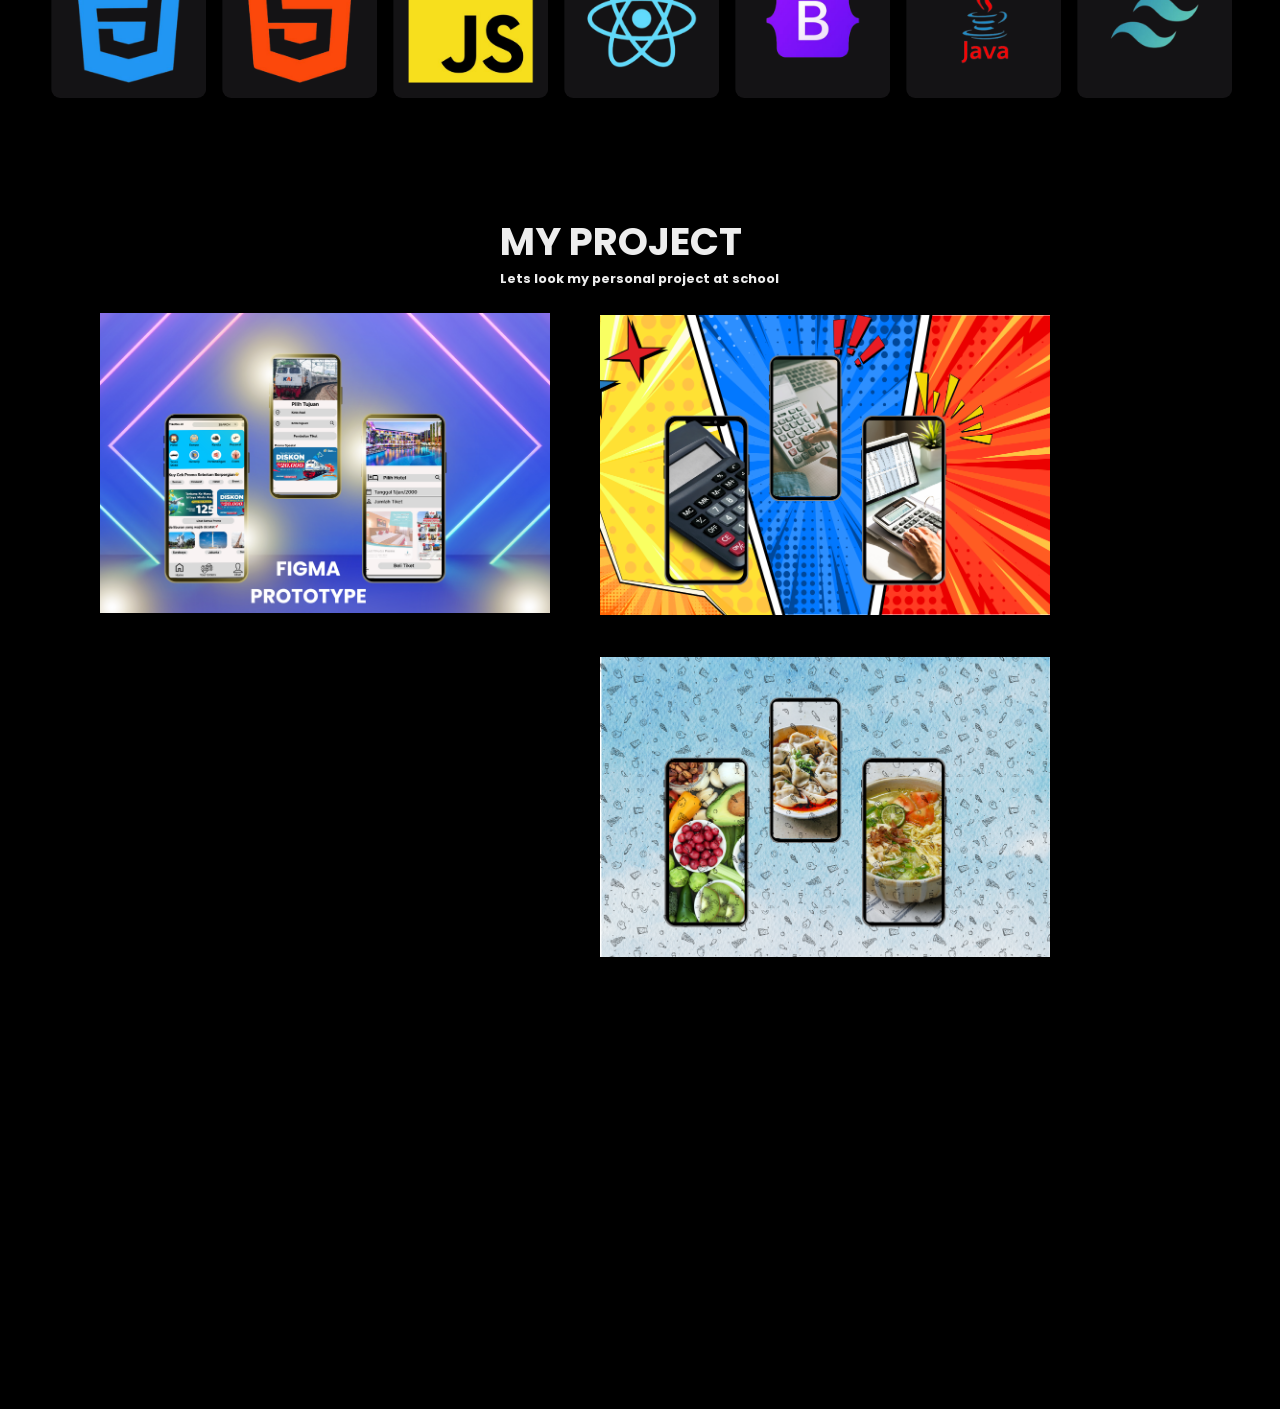
==== commit f7fa7786: "index.html" ====
--- a/index.html
+++ b/index.html
@@ -77,7 +77,7 @@
           <h3 class="nama1"> Samuel Dody</h3>
           <h3 class="umur1"> 16</h3>
           <h3 class="alamat1"> Surakarta</h3>
-          <h3 class="email1"> phantom72008@gmail.com</h3>
+          <h3 class="email1"> sammdopurn@gmail.com</h3>
           <h3 class="hp"> 083856946450</h3>
           <div class="cv">
             <a href="c:\Users\LENOVO\Downloads\SMK-N-6-Surakarta.png" download="c:\Users\LENOVO\Downloads\SMK-N-6-Surakarta.png">Download CV</a>
@@ -157,32 +157,32 @@
     <h3>Hard Skill & Soft Skill</h3>
     <div class="chart">
     <div class="chart-cplus">
-      <img src="Asset/90%.png" width="320px" height="180px">
+      <img src="Asset/90.png" width="320px" height="180px">
       <h6>90%</h6>
       <p>C++</p>
     </div>
     <div class="chart-java">
-      <img src="Asset/95%.png " width="320px" height="180px">
+      <img src="Asset/95.png " width="320px" height="180px">
       <h6>95%</h6>
       <p>Java</p>
     </div>
     <div class="chart-html">
-      <img src="Asset/85%.png" width="320px" height="180px">
+      <img src="Asset/85.png" width="320px" height="180px">
       <h6>85%</h6>
       <p>HTML</p>
     </div>
     <div class="chart-css">
-      <img src="Asset/90%.png" width="320px" height="180px">
+      <img src="Asset/90.png" width="320px" height="180px">
       <h6>90%</h6>
       <p>CSS</p>
     </div>
     <div class="chart-js">
-      <img src="Asset/80%.png" width="320px" height="180px">
+      <img src="Asset/80.png" width="320px" height="180px">
       <h6>80%</h6>
       <p>JS</p>
     </div>
     <div class="chart-bs">
-      <img src="Asset/80%.png"  width="320px" height="180px">
+      <img src="Asset/80.png"  width="320px" height="180px">
       <h6>90%</h6>
       <p>Bootstraps</p>
     </div>
--- a/style.css
+++ b/style.css
@@ -1640,5 +1640,7 @@
     position: relative;
     display: inline-flex;
     left: 0;
-  }
-}
+    whitespace: nowrap;
+    justify-align: center;
+  }
+}
